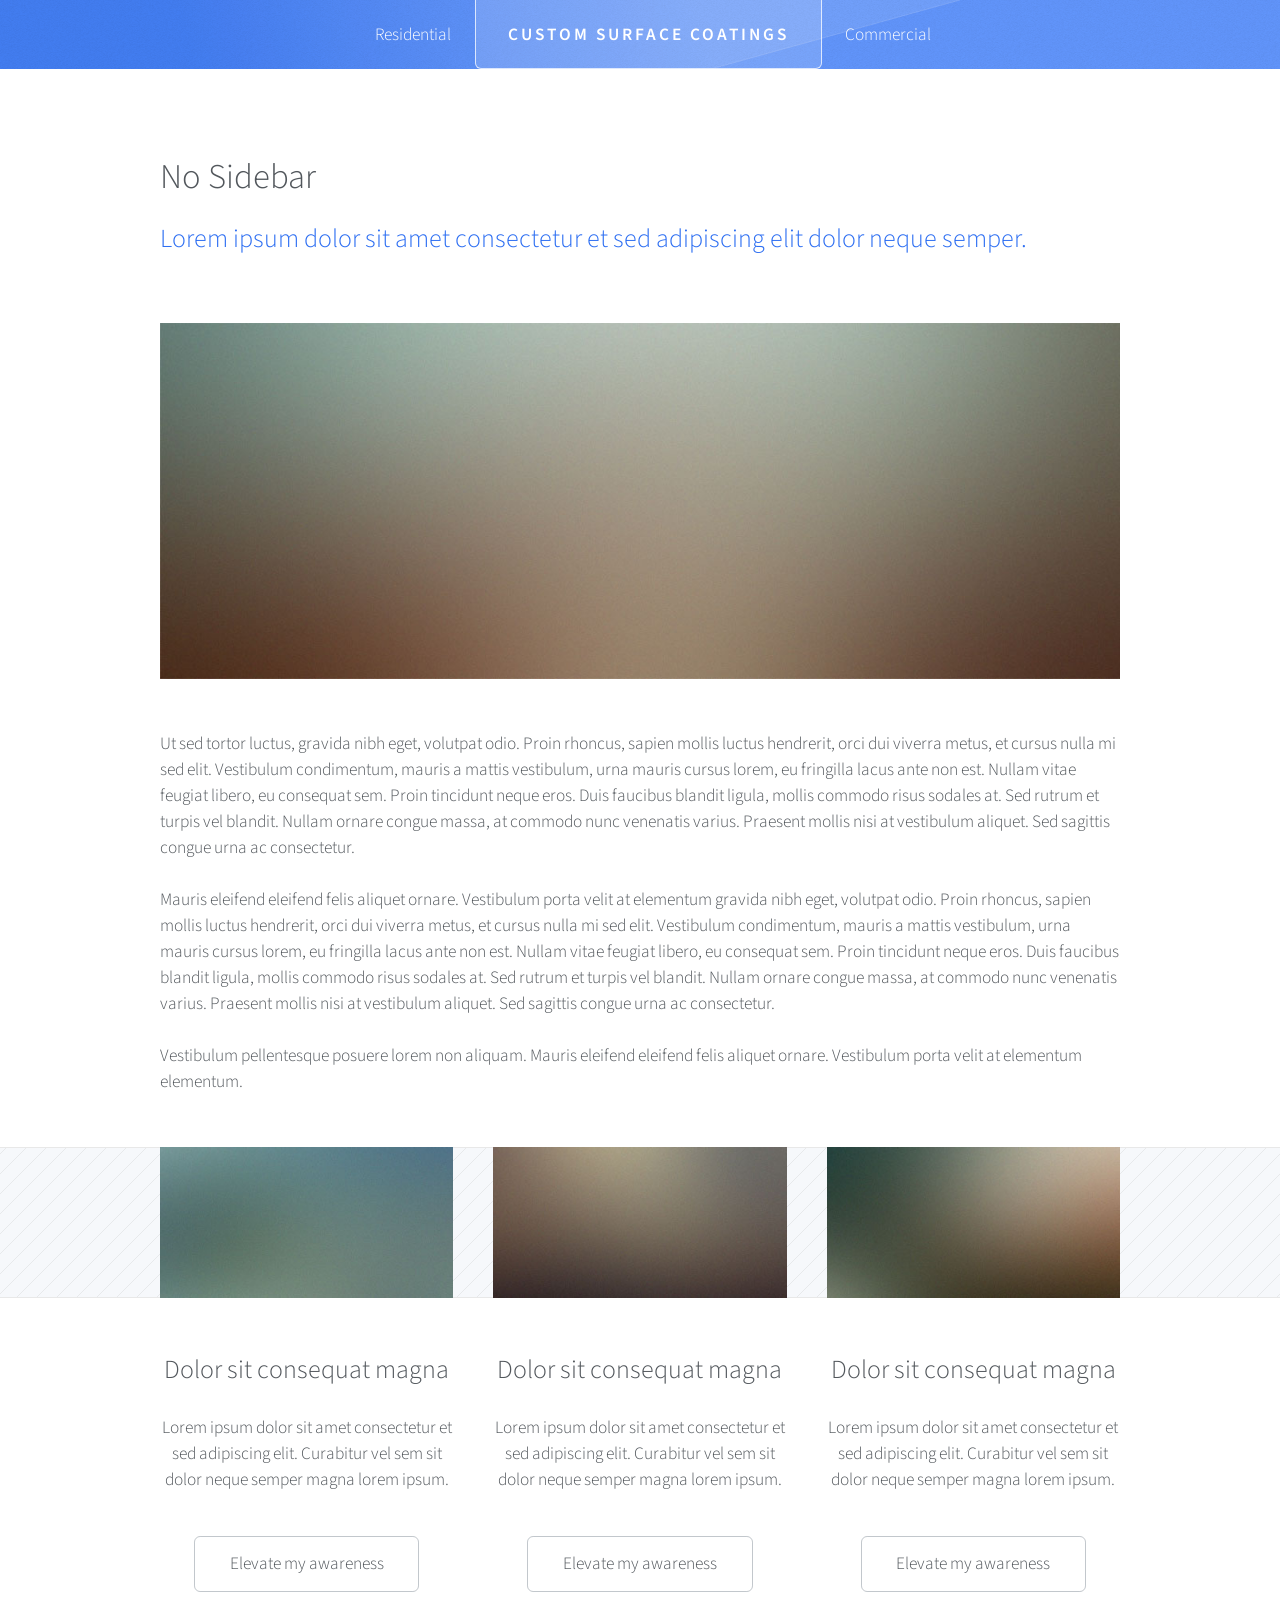
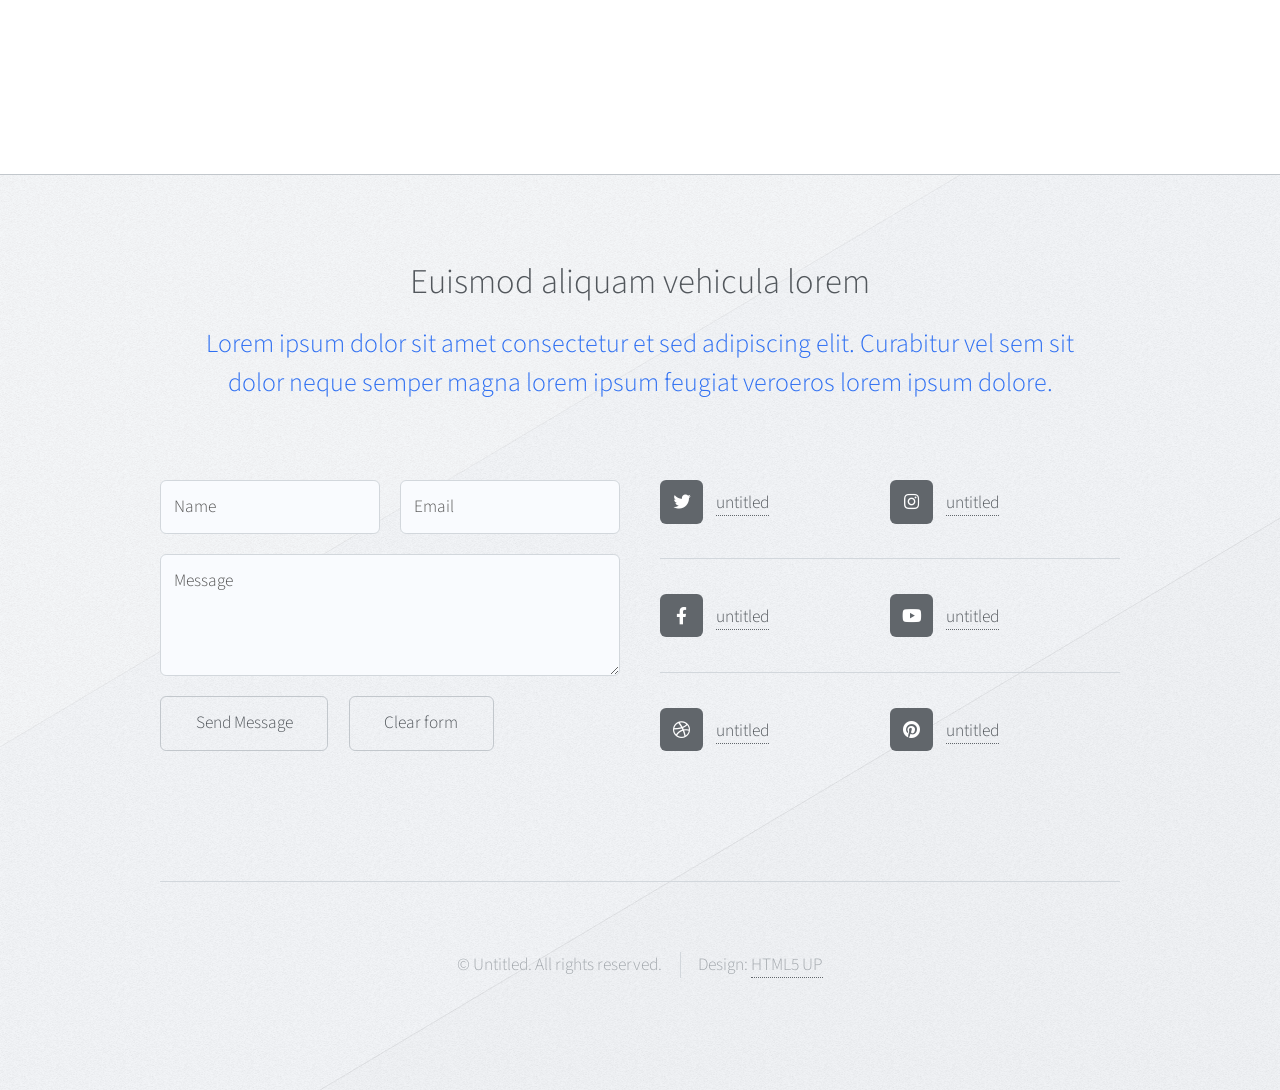
==== commercial.html @ 9effc3b0 "first commit" ====
<!DOCTYPE HTML>
<!--
	Telephasic by HTML5 UP
	html5up.net | @ajlkn
	Free for personal and commercial use under the CCA 3.0 license (html5up.net/license)
-->
<html>
	<head>
		<title>Telephasic by HTML5 UP</title>
		<meta charset="utf-8" />
		<meta name="viewport" content="width=device-width, initial-scale=1, user-scalable=no" />
		<link rel="stylesheet" href="assets/css/main.css" />
	</head>
	<body class="no-sidebar is-preload">
		<div id="page-wrapper">

			<!-- Header -->
				<div id="header-wrapper">
					<div id="header" class="container">

						<!-- Logo -->
							<h1 id="logo"><a href="index.html">Custom Surface Coatings</a></h1>

						<!-- Nav -->
							<nav id="nav">
								<ul>
									<li><a href="residential.html">Residential</a></li>
									<li class="break"><a href="commercial.html">Commercial</a></li>
								</ul>
							</nav>

					</div>
				</div>

			<!-- Main -->
				<div class="wrapper">
					<div class="container" id="main">

						<!-- Content -->
							<article id="content">
								<header>
									<h2>No Sidebar</h2>
									<p>Lorem ipsum dolor sit amet consectetur et sed adipiscing elit
									dolor neque semper.</p>
								</header>
								<a href="#" class="image featured"><img src="images/pic06.jpg" alt="" /></a>
								<p>Ut sed tortor luctus, gravida nibh eget, volutpat odio. Proin rhoncus, sapien
								mollis luctus hendrerit, orci dui viverra metus, et cursus nulla mi sed elit. Vestibulum
								condimentum, mauris a mattis vestibulum, urna mauris cursus lorem, eu fringilla lacus
								ante non est. Nullam vitae feugiat libero, eu consequat sem. Proin tincidunt neque
								eros. Duis faucibus blandit ligula, mollis commodo risus sodales at. Sed rutrum et
								turpis vel blandit. Nullam ornare congue massa, at commodo nunc venenatis varius.
								Praesent mollis nisi at vestibulum aliquet. Sed sagittis congue urna ac consectetur.</p>
								<p>Mauris eleifend eleifend felis aliquet ornare. Vestibulum porta velit at elementum
								gravida nibh eget, volutpat odio. Proin rhoncus, sapien
								mollis luctus hendrerit, orci dui viverra metus, et cursus nulla mi sed elit. Vestibulum
								condimentum, mauris a mattis vestibulum, urna mauris cursus lorem, eu fringilla lacus
								ante non est. Nullam vitae feugiat libero, eu consequat sem. Proin tincidunt neque
								eros. Duis faucibus blandit ligula, mollis commodo risus sodales at. Sed rutrum et
								turpis vel blandit. Nullam ornare congue massa, at commodo nunc venenatis varius.
								Praesent mollis nisi at vestibulum aliquet. Sed sagittis congue urna ac consectetur.</p>
								<p>Vestibulum pellentesque posuere lorem non aliquam. Mauris eleifend eleifend
								felis aliquet ornare. Vestibulum porta velit at elementum elementum.</p>
							</article>

						<div class="row features">
							<section class="col-4 col-12-narrower feature">
								<div class="image-wrapper first">
									<a href="#" class="image featured"><img src="images/pic03.jpg" alt="" /></a>
								</div>
								<header>
									<h3>Dolor sit consequat magna</h3>
								</header>
								<p>Lorem ipsum dolor sit amet consectetur et sed adipiscing elit. Curabitur
								vel sem sit dolor neque semper magna lorem ipsum.</p>
								<ul class="actions">
									<li><a href="#" class="button">Elevate my awareness</a></li>
								</ul>
							</section>
							<section class="col-4 col-12-narrower feature">
								<div class="image-wrapper">
									<a href="#" class="image featured"><img src="images/pic04.jpg" alt="" /></a>
								</div>
								<header>
									<h3>Dolor sit consequat magna</h3>
								</header>
								<p>Lorem ipsum dolor sit amet consectetur et sed adipiscing elit. Curabitur
								vel sem sit dolor neque semper magna lorem ipsum.</p>
								<ul class="actions">
									<li><a href="#" class="button">Elevate my awareness</a></li>
								</ul>
							</section>
							<section class="col-4 col-12-narrower feature">
								<div class="image-wrapper">
									<a href="#" class="image featured"><img src="images/pic05.jpg" alt="" /></a>
								</div>
								<header>
									<h3>Dolor sit consequat magna</h3>
								</header>
								<p>Lorem ipsum dolor sit amet consectetur et sed adipiscing elit. Curabitur
								vel sem sit dolor neque semper magna lorem ipsum.</p>
								<ul class="actions">
									<li><a href="#" class="button">Elevate my awareness</a></li>
								</ul>
							</section>
						</div>
					</div>
				</div>

			<!-- Footer -->
				<div id="footer-wrapper">
					<div id="footer" class="container">
						<header class="major">
							<h2>Euismod aliquam vehicula lorem</h2>
							<p>Lorem ipsum dolor sit amet consectetur et sed adipiscing elit. Curabitur vel sem sit<br />
							dolor neque semper magna lorem ipsum feugiat veroeros lorem ipsum dolore.</p>
						</header>
						<div class="row">
							<section class="col-6 col-12-narrower">
								<form method="post" action="#">
									<div class="row gtr-50">
										<div class="col-6 col-12-mobile">
											<input name="name" placeholder="Name" type="text" />
										</div>
										<div class="col-6 col-12-mobile">
											<input name="email" placeholder="Email" type="text" />
										</div>
										<div class="col-12">
											<textarea name="message" placeholder="Message"></textarea>
										</div>
										<div class="col-12">
											<ul class="actions">
												<li><input type="submit" value="Send Message" /></li>
												<li><input type="reset" value="Clear form" /></li>
											</ul>
										</div>
									</div>
								</form>
							</section>
							<section class="col-6 col-12-narrower">
								<div class="row gtr-0">
									<ul class="divided icons col-6 col-12-mobile">
										<li class="icon brands fa-twitter"><a href="#"><span class="extra">twitter.com/</span>untitled</a></li>
										<li class="icon brands fa-facebook-f"><a href="#"><span class="extra">facebook.com/</span>untitled</a></li>
										<li class="icon brands fa-dribbble"><a href="#"><span class="extra">dribbble.com/</span>untitled</a></li>
									</ul>
									<ul class="divided icons col-6 col-12-mobile">
										<li class="icon brands fa-instagram"><a href="#"><span class="extra">instagram.com/</span>untitled</a></li>
										<li class="icon brands fa-youtube"><a href="#"><span class="extra">youtube.com/</span>untitled</a></li>
										<li class="icon brands fa-pinterest"><a href="#"><span class="extra">pinterest.com/</span>untitled</a></li>
									</ul>
								</div>
							</section>
						</div>
					</div>
					<div id="copyright" class="container">
						<ul class="menu">
							<li>&copy; Untitled. All rights reserved.</li><li>Design: <a href="http://html5up.net">HTML5 UP</a></li>
						</ul>
					</div>
				</div>

		</div>

		<!-- Scripts -->
			<script src="assets/js/jquery.min.js"></script>
			<script src="assets/js/jquery.dropotron.min.js"></script>
			<script src="assets/js/browser.min.js"></script>
			<script src="assets/js/breakpoints.min.js"></script>
			<script src="assets/js/util.js"></script>
			<script src="assets/js/main.js"></script>

	</body>
</html>
---- assets/css/main.css ----
@import url("fontawesome-all.min.css");
@import url("https://fonts.googleapis.com/css?family=Source+Sans+Pro:300,300italic,400,400italic,600");

/*
	Telephasic by HTML5 UP
	html5up.net | @ajlkn
	Free for personal and commercial use under the CCA 3.0 license (html5up.net/license)
*/

html, body, div, span, applet, object,
iframe, h1, h2, h3, h4, h5, h6, p, blockquote,
pre, a, abbr, acronym, address, big, cite,
code, del, dfn, em, img, ins, kbd, q, s, samp,
small, strike, strong, sub, sup, tt, var, b,
u, i, center, dl, dt, dd, ol, ul, li, fieldset,
form, label, legend, table, caption, tbody,
tfoot, thead, tr, th, td, article, aside,
canvas, details, embed, figure, figcaption,
footer, header, hgroup, menu, nav, output, ruby,
section, summary, time, mark, audio, video {
	margin: 0;
	padding: 0;
	border: 0;
	font-size: 100%;
	font: inherit;
	vertical-align: baseline;}

article, aside, details, figcaption, figure,
footer, header, hgroup, menu, nav, section {
	display: block;}

body {
	line-height: 1;
}

ol, ul {
	list-style: none;
}

blockquote, q {
	quotes: none;
}

	blockquote:before, blockquote:after, q:before, q:after {
		content: '';
		content: none;
	}

table {
	border-collapse: collapse;
	border-spacing: 0;
}

body {
	-webkit-text-size-adjust: none;
}

mark {
	background-color: transparent;
	color: inherit;
}

input::-moz-focus-inner {
	border: 0;
	padding: 0;
}

input, select, textarea {
	-moz-appearance: none;
	-webkit-appearance: none;
	-ms-appearance: none;
	appearance: none;
}

/* Basic */

	@-ms-viewport {
		width: device-width;
	}

	html {
		box-sizing: border-box;
	}

	*, *:before, *:after {
		box-sizing: inherit;
	}

	body {
		background: #f5f7fa;
		font-family: 'Source Sans Pro', sans-serif;
		font-weight: 300;
		color: #52575c;
		line-height: 1.75em;
		font-size: 14pt;
	}

		body.is-preload *, body.is-preload *:before, body.is-preload *:after {
			-moz-animation: none !important;
			-webkit-animation: none !important;
			-ms-animation: none !important;
			animation: none !important;
			-moz-transition: none !important;
			-webkit-transition: none !important;
			-ms-transition: none !important;
			transition: none !important;
		}

	input, textarea, select {
		font-family: 'Source Sans Pro', sans-serif;
		font-weight: 300;
		color: #52575c;
		line-height: 1.75em;
		font-size: 15pt;
	}

	h1, h2, h3, h4, h5, h6 {
		font-weight: 300;
		color: #52575c;
	}

	h1 a, h2 a, h3 a, h4 a, h5 a, h6 a {
		color: inherit;
		text-decoration: none;
	}

	h2 {
		font-size: 2em;
		line-height: 1.25em;
	}

	h3 {
		font-size: 1.5em;
		line-height: 1.5em;
	}

	a {
		-moz-transition: color 0.25s ease-in-out, border-color 0.25s ease-in-out, background-color 0.25s ease-in-out;
		-webkit-transition: color 0.25s ease-in-out, border-color 0.25s ease-in-out, background-color 0.25s ease-in-out;
		-ms-transition: color 0.25s ease-in-out, border-color 0.25s ease-in-out, background-color 0.25s ease-in-out;
		transition: color 0.25s ease-in-out, border-color 0.25s ease-in-out, background-color 0.25s ease-in-out;
		color: inherit;
		text-decoration: none;
		border-bottom: dotted 1px #62676c;
	}

		a:hover {
			color: #2e6ff2;
			border-bottom-color: rgba(255, 255, 255, 0);
		}

	strong, b {
		font-weight: 400;
		color: #42474c;
	}

	em, i {
		font-style: italic;
	}

	sub {
		position: relative;
		top: 0.5em;
		font-size: 0.8em;
	}

	sup {
		position: relative;
		top: -0.5em;
		font-size: 0.8em;
	}

	hr {
		border: 0;
		border-top: solid 1px #c2c7cc;
	}

	blockquote {
		border-left: solid 0.5em #c2c7cc;
		padding: 1em 0 1em 2em;
		font-style: italic;
	}

	p, ul, ol, dl, table {
		margin-bottom: 1.5em;
	}

	br.clear {
		clear: both;
	}

	.features {
		margin-bottom: 1.5em;
	}

	.feature {
		text-align: center;
	}

/* Sections/Article */

	section, article {
		margin-bottom: 3em;
	}

	section > :last-child,
	article > :last-child,
	section:last-child,
	article:last-child {
		margin-bottom: 0;
	}

	.row > section, .row > article {
		margin-bottom: 0;
	}

	header {
		margin-bottom: 1.5em;
	}

		header > p {
			display: block;
			color: #2e6ff2;
			padding: 0.75em 0 1em 0;
			font-size: 1.5em;
			line-height: 1.5em;
		}

		header.major {
			text-align: center;
		}

/* Container */

	.container {
		margin: 0 auto;
		max-width: 100%;
		width: 1200px;
	}

		@media screen and (max-width: 1280px) {

			.container {
				width: 960px;
			}

		}

		@media screen and (max-width: 1080px) {

			.container {
				width: 100%;
			}

		}

		@media screen and (max-width: 820px) {

			.container {
				width: 100%;
			}

		}

		@media screen and (max-width: 736px) {

			.container {
				width: 100%;
			}

		}

		@media screen and (max-width: 480px) {

			.container {
				width: 100%;
			}

		}

/* Row */

	.row {
		display: flex;
		flex-wrap: wrap;
		box-sizing: border-box;
		align-items: stretch;
	}

		.row > * {
			box-sizing: border-box;
		}

		.row.gtr-uniform > * > :last-child {
			margin-bottom: 0;
		}

		.row.aln-left {
			justify-content: flex-start;
		}

		.row.aln-center {
			justify-content: center;
		}

		.row.aln-right {
			justify-content: flex-end;
		}

		.row.aln-top {
			align-items: flex-start;
		}

		.row.aln-middle {
			align-items: center;
		}

		.row.aln-bottom {
			align-items: flex-end;
		}

		.row > .imp {
			order: -1;
		}

		.row > .col-1 {
			width: 8.33333%;
		}

		.row > .off-1 {
			margin-left: 8.33333%;
		}

		.row > .col-2 {
			width: 16.66667%;
		}

		.row > .off-2 {
			margin-left: 16.66667%;
		}

		.row > .col-3 {
			width: 25%;
		}

		.row > .off-3 {
			margin-left: 25%;
		}

		.row > .col-4 {
			width: 33.33333%;
		}

		.row > .off-4 {
			margin-left: 33.33333%;
		}

		.row > .col-5 {
			width: 41.66667%;
		}

		.row > .off-5 {
			margin-left: 41.66667%;
		}

		.row > .col-6 {
			width: 50%;
		}

		.row > .off-6 {
			margin-left: 50%;
		}

		.row > .col-7 {
			width: 58.33333%;
		}

		.row > .off-7 {
			margin-left: 58.33333%;
		}

		.row > .col-8 {
			width: 66.66667%;
		}

		.row > .off-8 {
			margin-left: 66.66667%;
		}

		.row > .col-9 {
			width: 75%;
		}

		.row > .off-9 {
			margin-left: 75%;
		}

		.row > .col-10 {
			width: 83.33333%;
		}

		.row > .off-10 {
			margin-left: 83.33333%;
		}

		.row > .col-11 {
			width: 91.66667%;
		}

		.row > .off-11 {
			margin-left: 91.66667%;
		}

		.row > .col-12 {
			width: 100%;
		}

		.row > .off-12 {
			margin-left: 100%;
		}

		.row.gtr-0 {
			margin-top: 0px;
			margin-left: 0px;
		}

			.row.gtr-0 > * {
				padding: 0px 0 0 0px;
			}

			.row.gtr-0.gtr-uniform {
				margin-top: 0px;
			}

				.row.gtr-0.gtr-uniform > * {
					padding-top: 0px;
				}

		.row.gtr-25 {
			margin-top: -12.5px;
			margin-left: -12.5px;
		}

			.row.gtr-25 > * {
				padding: 12.5px 0 0 12.5px;
			}

			.row.gtr-25.gtr-uniform {
				margin-top: -12.5px;
			}

				.row.gtr-25.gtr-uniform > * {
					padding-top: 12.5px;
				}

		.row.gtr-50 {
			margin-top: -25px;
			margin-left: -25px;
		}

			.row.gtr-50 > * {
				padding: 25px 0 0 25px;
			}

			.row.gtr-50.gtr-uniform {
				margin-top: -25px;
			}

				.row.gtr-50.gtr-uniform > * {
					padding-top: 25px;
				}

		.row {
			margin-top: -50px;
			margin-left: -50px;
		}

			.row > * {
				padding: 50px 0 0 50px;
			}

			.row.gtr-uniform {
				margin-top: -50px;
			}

				.row.gtr-uniform > * {
					padding-top: 50px;
				}

		.row.gtr-150 {
			margin-top: -75px;
			margin-left: -75px;
		}

			.row.gtr-150 > * {
				padding: 75px 0 0 75px;
			}

			.row.gtr-150.gtr-uniform {
				margin-top: -75px;
			}

				.row.gtr-150.gtr-uniform > * {
					padding-top: 75px;
				}

		.row.gtr-200 {
			margin-top: -100px;
			margin-left: -100px;
		}

			.row.gtr-200 > * {
				padding: 100px 0 0 100px;
			}

			.row.gtr-200.gtr-uniform {
				margin-top: -100px;
			}

				.row.gtr-200.gtr-uniform > * {
					padding-top: 100px;
				}

		@media screen and (max-width: 1280px) {

			.row {
				display: flex;
				flex-wrap: wrap;
				box-sizing: border-box;
				align-items: stretch;
			}

				.row > * {
					box-sizing: border-box;
				}

				.row.gtr-uniform > * > :last-child {
					margin-bottom: 0;
				}

				.row.aln-left {
					justify-content: flex-start;
				}

				.row.aln-center {
					justify-content: center;
				}

				.row.aln-right {
					justify-content: flex-end;
				}

				.row.aln-top {
					align-items: flex-start;
				}

				.row.aln-middle {
					align-items: center;
				}

				.row.aln-bottom {
					align-items: flex-end;
				}

				.row > .imp-normal {
					order: -1;
				}

				.row > .col-1-normal {
					width: 8.33333%;
				}

				.row > .off-1-normal {
					margin-left: 8.33333%;
				}

				.row > .col-2-normal {
					width: 16.66667%;
				}

				.row > .off-2-normal {
					margin-left: 16.66667%;
				}

				.row > .col-3-normal {
					width: 25%;
				}

				.row > .off-3-normal {
					margin-left: 25%;
				}

				.row > .col-4-normal {
					width: 33.33333%;
				}

				.row > .off-4-normal {
					margin-left: 33.33333%;
				}

				.row > .col-5-normal {
					width: 41.66667%;
				}

				.row > .off-5-normal {
					margin-left: 41.66667%;
				}

				.row > .col-6-normal {
					width: 50%;
				}

				.row > .off-6-normal {
					margin-left: 50%;
				}

				.row > .col-7-normal {
					width: 58.33333%;
				}

				.row > .off-7-normal {
					margin-left: 58.33333%;
				}

				.row > .col-8-normal {
					width: 66.66667%;
				}

				.row > .off-8-normal {
					margin-left: 66.66667%;
				}

				.row > .col-9-normal {
					width: 75%;
				}

				.row > .off-9-normal {
					margin-left: 75%;
				}

				.row > .col-10-normal {
					width: 83.33333%;
				}

				.row > .off-10-normal {
					margin-left: 83.33333%;
				}

				.row > .col-11-normal {
					width: 91.66667%;
				}

				.row > .off-11-normal {
					margin-left: 91.66667%;
				}

				.row > .col-12-normal {
					width: 100%;
				}

				.row > .off-12-normal {
					margin-left: 100%;
				}

				.row.gtr-0 {
					margin-top: 0px;
					margin-left: 0px;
				}

					.row.gtr-0 > * {
						padding: 0px 0 0 0px;
					}

					.row.gtr-0.gtr-uniform {
						margin-top: 0px;
					}

						.row.gtr-0.gtr-uniform > * {
							padding-top: 0px;
						}

				.row.gtr-25 {
					margin-top: -10px;
					margin-left: -10px;
				}

					.row.gtr-25 > * {
						padding: 10px 0 0 10px;
					}

					.row.gtr-25.gtr-uniform {
						margin-top: -10px;
					}

						.row.gtr-25.gtr-uniform > * {
							padding-top: 10px;
						}

				.row.gtr-50 {
					margin-top: -20px;
					margin-left: -20px;
				}

					.row.gtr-50 > * {
						padding: 20px 0 0 20px;
					}

					.row.gtr-50.gtr-uniform {
						margin-top: -20px;
					}

						.row.gtr-50.gtr-uniform > * {
							padding-top: 20px;
						}

				.row {
					margin-top: -40px;
					margin-left: -40px;
				}

					.row > * {
						padding: 40px 0 0 40px;
					}

					.row.gtr-uniform {
						margin-top: -40px;
					}

						.row.gtr-uniform > * {
							padding-top: 40px;
						}

				.row.gtr-150 {
					margin-top: -60px;
					margin-left: -60px;
				}

					.row.gtr-150 > * {
						padding: 60px 0 0 60px;
					}

					.row.gtr-150.gtr-uniform {
						margin-top: -60px;
					}

						.row.gtr-150.gtr-uniform > * {
							padding-top: 60px;
						}

				.row.gtr-200 {
					margin-top: -80px;
					margin-left: -80px;
				}

					.row.gtr-200 > * {
						padding: 80px 0 0 80px;
					}

					.row.gtr-200.gtr-uniform {
						margin-top: -80px;
					}

						.row.gtr-200.gtr-uniform > * {
							padding-top: 80px;
						}

		}

		@media screen and (max-width: 1080px) {

			.row {
				display: flex;
				flex-wrap: wrap;
				box-sizing: border-box;
				align-items: stretch;
			}

				.row > * {
					box-sizing: border-box;
				}

				.row.gtr-uniform > * > :last-child {
					margin-bottom: 0;
				}

				.row.aln-left {
					justify-content: flex-start;
				}

				.row.aln-center {
					justify-content: center;
				}

				.row.aln-right {
					justify-content: flex-end;
				}

				.row.aln-top {
					align-items: flex-start;
				}

				.row.aln-middle {
					align-items: center;
				}

				.row.aln-bottom {
					align-items: flex-end;
				}

				.row > .imp-narrow {
					order: -1;
				}

				.row > .col-1-narrow {
					width: 8.33333%;
				}

				.row > .off-1-narrow {
					margin-left: 8.33333%;
				}

				.row > .col-2-narrow {
					width: 16.66667%;
				}

				.row > .off-2-narrow {
					margin-left: 16.66667%;
				}

				.row > .col-3-narrow {
					width: 25%;
				}

				.row > .off-3-narrow {
					margin-left: 25%;
				}

				.row > .col-4-narrow {
					width: 33.33333%;
				}

				.row > .off-4-narrow {
					margin-left: 33.33333%;
				}

				.row > .col-5-narrow {
					width: 41.66667%;
				}

				.row > .off-5-narrow {
					margin-left: 41.66667%;
				}

				.row > .col-6-narrow {
					width: 50%;
				}

				.row > .off-6-narrow {
					margin-left: 50%;
				}

				.row > .col-7-narrow {
					width: 58.33333%;
				}

				.row > .off-7-narrow {
					margin-left: 58.33333%;
				}

				.row > .col-8-narrow {
					width: 66.66667%;
				}

				.row > .off-8-narrow {
					margin-left: 66.66667%;
				}

				.row > .col-9-narrow {
					width: 75%;
				}

				.row > .off-9-narrow {
					margin-left: 75%;
				}

				.row > .col-10-narrow {
					width: 83.33333%;
				}

				.row > .off-10-narrow {
					margin-left: 83.33333%;
				}

				.row > .col-11-narrow {
					width: 91.66667%;
				}

				.row > .off-11-narrow {
					margin-left: 91.66667%;
				}

				.row > .col-12-narrow {
					width: 100%;
				}

				.row > .off-12-narrow {
					margin-left: 100%;
				}

				.row.gtr-0 {
					margin-top: 0px;
					margin-left: 0px;
				}

					.row.gtr-0 > * {
						padding: 0px 0 0 0px;
					}

					.row.gtr-0.gtr-uniform {
						margin-top: 0px;
					}

						.row.gtr-0.gtr-uniform > * {
							padding-top: 0px;
						}

				.row.gtr-25 {
					margin-top: -10px;
					margin-left: -10px;
				}

					.row.gtr-25 > * {
						padding: 10px 0 0 10px;
					}

					.row.gtr-25.gtr-uniform {
						margin-top: -10px;
					}

						.row.gtr-25.gtr-uniform > * {
							padding-top: 10px;
						}

				.row.gtr-50 {
					margin-top: -20px;
					margin-left: -20px;
				}

					.row.gtr-50 > * {
						padding: 20px 0 0 20px;
					}

					.row.gtr-50.gtr-uniform {
						margin-top: -20px;
					}

						.row.gtr-50.gtr-uniform > * {
							padding-top: 20px;
						}

				.row {
					margin-top: -40px;
					margin-left: -40px;
				}

					.row > * {
						padding: 40px 0 0 40px;
					}

					.row.gtr-uniform {
						margin-top: -40px;
					}

						.row.gtr-uniform > * {
							padding-top: 40px;
						}

				.row.gtr-150 {
					margin-top: -60px;
					margin-left: -60px;
				}

					.row.gtr-150 > * {
						padding: 60px 0 0 60px;
					}

					.row.gtr-150.gtr-uniform {
						margin-top: -60px;
					}

						.row.gtr-150.gtr-uniform > * {
							padding-top: 60px;
						}

				.row.gtr-200 {
					margin-top: -80px;
					margin-left: -80px;
				}

					.row.gtr-200 > * {
						padding: 80px 0 0 80px;
					}

					.row.gtr-200.gtr-uniform {
						margin-top: -80px;
					}

						.row.gtr-200.gtr-uniform > * {
							padding-top: 80px;
						}

		}

		@media screen and (max-width: 820px) {

			.row {
				display: flex;
				flex-wrap: wrap;
				box-sizing: border-box;
				align-items: stretch;
			}

				.row > * {
					box-sizing: border-box;
				}

				.row.gtr-uniform > * > :last-child {
					margin-bottom: 0;
				}

				.row.aln-left {
					justify-content: flex-start;
				}

				.row.aln-center {
					justify-content: center;
				}

				.row.aln-right {
					justify-content: flex-end;
				}

				.row.aln-top {
					align-items: flex-start;
				}

				.row.aln-middle {
					align-items: center;
				}

				.row.aln-bottom {
					align-items: flex-end;
				}

				.row > .imp-narrower {
					order: -1;
				}

				.row > .col-1-narrower {
					width: 8.33333%;
				}

				.row > .off-1-narrower {
					margin-left: 8.33333%;
				}

				.row > .col-2-narrower {
					width: 16.66667%;
				}

				.row > .off-2-narrower {
					margin-left: 16.66667%;
				}

				.row > .col-3-narrower {
					width: 25%;
				}

				.row > .off-3-narrower {
					margin-left: 25%;
				}

				.row > .col-4-narrower {
					width: 33.33333%;
				}

				.row > .off-4-narrower {
					margin-left: 33.33333%;
				}

				.row > .col-5-narrower {
					width: 41.66667%;
				}

				.row > .off-5-narrower {
					margin-left: 41.66667%;
				}

				.row > .col-6-narrower {
					width: 50%;
				}

				.row > .off-6-narrower {
					margin-left: 50%;
				}

				.row > .col-7-narrower {
					width: 58.33333%;
				}

				.row > .off-7-narrower {
					margin-left: 58.33333%;
				}

				.row > .col-8-narrower {
					width: 66.66667%;
				}

				.row > .off-8-narrower {
					margin-left: 66.66667%;
				}

				.row > .col-9-narrower {
					width: 75%;
				}

				.row > .off-9-narrower {
					margin-left: 75%;
				}

				.row > .col-10-narrower {
					width: 83.33333%;
				}

				.row > .off-10-narrower {
					margin-left: 83.33333%;
				}

				.row > .col-11-narrower {
					width: 91.66667%;
				}

				.row > .off-11-narrower {
					margin-left: 91.66667%;
				}

				.row > .col-12-narrower {
					width: 100%;
				}

				.row > .off-12-narrower {
					margin-left: 100%;
				}

				.row.gtr-0 {
					margin-top: 0px;
					margin-left: 0px;
				}

					.row.gtr-0 > * {
						padding: 0px 0 0 0px;
					}

					.row.gtr-0.gtr-uniform {
						margin-top: 0px;
					}

						.row.gtr-0.gtr-uniform > * {
							padding-top: 0px;
						}

				.row.gtr-25 {
					margin-top: -7.5px;
					margin-left: -7.5px;
				}

					.row.gtr-25 > * {
						padding: 7.5px 0 0 7.5px;
					}

					.row.gtr-25.gtr-uniform {
						margin-top: -7.5px;
					}

						.row.gtr-25.gtr-uniform > * {
							padding-top: 7.5px;
						}

				.row.gtr-50 {
					margin-top: -15px;
					margin-left: -15px;
				}

					.row.gtr-50 > * {
						padding: 15px 0 0 15px;
					}

					.row.gtr-50.gtr-uniform {
						margin-top: -15px;
					}

						.row.gtr-50.gtr-uniform > * {
							padding-top: 15px;
						}

				.row {
					margin-top: -30px;
					margin-left: -30px;
				}

					.row > * {
						padding: 30px 0 0 30px;
					}

					.row.gtr-uniform {
						margin-top: -30px;
					}

						.row.gtr-uniform > * {
							padding-top: 30px;
						}

				.row.gtr-150 {
					margin-top: -45px;
					margin-left: -45px;
				}

					.row.gtr-150 > * {
						padding: 45px 0 0 45px;
					}

					.row.gtr-150.gtr-uniform {
						margin-top: -45px;
					}

						.row.gtr-150.gtr-uniform > * {
							padding-top: 45px;
						}

				.row.gtr-200 {
					margin-top: -60px;
					margin-left: -60px;
				}

					.row.gtr-200 > * {
						padding: 60px 0 0 60px;
					}

					.row.gtr-200.gtr-uniform {
						margin-top: -60px;
					}

						.row.gtr-200.gtr-uniform > * {
							padding-top: 60px;
						}

		}

		@media screen and (max-width: 736px) {

			.row {
				display: flex;
				flex-wrap: wrap;
				box-sizing: border-box;
				align-items: stretch;
			}

				.row > * {
					box-sizing: border-box;
				}

				.row.gtr-uniform > * > :last-child {
					margin-bottom: 0;
				}

				.row.aln-left {
					justify-content: flex-start;
				}

				.row.aln-center {
					justify-content: center;
				}

				.row.aln-right {
					justify-content: flex-end;
				}

				.row.aln-top {
					align-items: flex-start;
				}

				.row.aln-middle {
					align-items: center;
				}

				.row.aln-bottom {
					align-items: flex-end;
				}

				.row > .imp-mobile {
					order: -1;
				}

				.row > .col-1-mobile {
					width: 8.33333%;
				}

				.row > .off-1-mobile {
					margin-left: 8.33333%;
				}

				.row > .col-2-mobile {
					width: 16.66667%;
				}

				.row > .off-2-mobile {
					margin-left: 16.66667%;
				}

				.row > .col-3-mobile {
					width: 25%;
				}

				.row > .off-3-mobile {
					margin-left: 25%;
				}

				.row > .col-4-mobile {
					width: 33.33333%;
				}

				.row > .off-4-mobile {
					margin-left: 33.33333%;
				}

				.row > .col-5-mobile {
					width: 41.66667%;
				}

				.row > .off-5-mobile {
					margin-left: 41.66667%;
				}

				.row > .col-6-mobile {
					width: 50%;
				}

				.row > .off-6-mobile {
					margin-left: 50%;
				}

				.row > .col-7-mobile {
					width: 58.33333%;
				}

				.row > .off-7-mobile {
					margin-left: 58.33333%;
				}

				.row > .col-8-mobile {
					width: 66.66667%;
				}

				.row > .off-8-mobile {
					margin-left: 66.66667%;
				}

				.row > .col-9-mobile {
					width: 75%;
				}

				.row > .off-9-mobile {
					margin-left: 75%;
				}

				.row > .col-10-mobile {
					width: 83.33333%;
				}

				.row > .off-10-mobile {
					margin-left: 83.33333%;
				}

				.row > .col-11-mobile {
					width: 91.66667%;
				}

				.row > .off-11-mobile {
					margin-left: 91.66667%;
				}

				.row > .col-12-mobile {
					width: 100%;
				}

				.row > .off-12-mobile {
					margin-left: 100%;
				}

				.row.gtr-0 {
					margin-top: 0px;
					margin-left: 0px;
				}

					.row.gtr-0 > * {
						padding: 0px 0 0 0px;
					}

					.row.gtr-0.gtr-uniform {
						margin-top: 0px;
					}

						.row.gtr-0.gtr-uniform > * {
							padding-top: 0px;
						}

				.row.gtr-25 {
					margin-top: -5px;
					margin-left: -5px;
				}

					.row.gtr-25 > * {
						padding: 5px 0 0 5px;
					}

					.row.gtr-25.gtr-uniform {
						margin-top: -5px;
					}

						.row.gtr-25.gtr-uniform > * {
							padding-top: 5px;
						}

				.row.gtr-50 {
					margin-top: -10px;
					margin-left: -10px;
				}

					.row.gtr-50 > * {
						padding: 10px 0 0 10px;
					}

					.row.gtr-50.gtr-uniform {
						margin-top: -10px;
					}

						.row.gtr-50.gtr-uniform > * {
							padding-top: 10px;
						}

				.row {
					margin-top: -20px;
					margin-left: -20px;
				}

					.row > * {
						padding: 20px 0 0 20px;
					}

					.row.gtr-uniform {
						margin-top: -20px;
					}

						.row.gtr-uniform > * {
							padding-top: 20px;
						}

				.row.gtr-150 {
					margin-top: -30px;
					margin-left: -30px;
				}

					.row.gtr-150 > * {
						padding: 30px 0 0 30px;
					}

					.row.gtr-150.gtr-uniform {
						margin-top: -30px;
					}

						.row.gtr-150.gtr-uniform > * {
							padding-top: 30px;
						}

				.row.gtr-200 {
					margin-top: -40px;
					margin-left: -40px;
				}

					.row.gtr-200 > * {
						padding: 40px 0 0 40px;
					}

					.row.gtr-200.gtr-uniform {
						margin-top: -40px;
					}

						.row.gtr-200.gtr-uniform > * {
							padding-top: 40px;
						}

		}

		@media screen and (max-width: 480px) {

			.row {
				display: flex;
				flex-wrap: wrap;
				box-sizing: border-box;
				align-items: stretch;
			}

				.row > * {
					box-sizing: border-box;
				}

				.row.gtr-uniform > * > :last-child {
					margin-bottom: 0;
				}

				.row.aln-left {
					justify-content: flex-start;
				}

				.row.aln-center {
					justify-content: center;
				}

				.row.aln-right {
					justify-content: flex-end;
				}

				.row.aln-top {
					align-items: flex-start;
				}

				.row.aln-middle {
					align-items: center;
				}

				.row.aln-bottom {
					align-items: flex-end;
				}

				.row > .imp-mobilep {
					order: -1;
				}

				.row > .col-1-mobilep {
					width: 8.33333%;
				}

				.row > .off-1-mobilep {
					margin-left: 8.33333%;
				}

				.row > .col-2-mobilep {
					width: 16.66667%;
				}

				.row > .off-2-mobilep {
					margin-left: 16.66667%;
				}

				.row > .col-3-mobilep {
					width: 25%;
				}

				.row > .off-3-mobilep {
					margin-left: 25%;
				}

				.row > .col-4-mobilep {
					width: 33.33333%;
				}

				.row > .off-4-mobilep {
					margin-left: 33.33333%;
				}

				.row > .col-5-mobilep {
					width: 41.66667%;
				}

				.row > .off-5-mobilep {
					margin-left: 41.66667%;
				}

				.row > .col-6-mobilep {
					width: 50%;
				}

				.row > .off-6-mobilep {
					margin-left: 50%;
				}

				.row > .col-7-mobilep {
					width: 58.33333%;
				}

				.row > .off-7-mobilep {
					margin-left: 58.33333%;
				}

				.row > .col-8-mobilep {
					width: 66.66667%;
				}

				.row > .off-8-mobilep {
					margin-left: 66.66667%;
				}

				.row > .col-9-mobilep {
					width: 75%;
				}

				.row > .off-9-mobilep {
					margin-left: 75%;
				}

				.row > .col-10-mobilep {
					width: 83.33333%;
				}

				.row > .off-10-mobilep {
					margin-left: 83.33333%;
				}

				.row > .col-11-mobilep {
					width: 91.66667%;
				}

				.row > .off-11-mobilep {
					margin-left: 91.66667%;
				}

				.row > .col-12-mobilep {
					width: 100%;
				}

				.row > .off-12-mobilep {
					margin-left: 100%;
				}

				.row.gtr-0 {
					margin-top: 0px;
					margin-left: 0px;
				}

					.row.gtr-0 > * {
						padding: 0px 0 0 0px;
					}

					.row.gtr-0.gtr-uniform {
						margin-top: 0px;
					}

						.row.gtr-0.gtr-uniform > * {
							padding-top: 0px;
						}

				.row.gtr-25 {
					margin-top: -5px;
					margin-left: -5px;
				}

					.row.gtr-25 > * {
						padding: 5px 0 0 5px;
					}

					.row.gtr-25.gtr-uniform {
						margin-top: -5px;
					}

						.row.gtr-25.gtr-uniform > * {
							padding-top: 5px;
						}

				.row.gtr-50 {
					margin-top: -10px;
					margin-left: -10px;
				}

					.row.gtr-50 > * {
						padding: 10px 0 0 10px;
					}

					.row.gtr-50.gtr-uniform {
						margin-top: -10px;
					}

						.row.gtr-50.gtr-uniform > * {
							padding-top: 10px;
						}

				.row {
					margin-top: -20px;
					margin-left: -20px;
				}

					.row > * {
						padding: 20px 0 0 20px;
					}

					.row.gtr-uniform {
						margin-top: -20px;
					}

						.row.gtr-uniform > * {
							padding-top: 20px;
						}

				.row.gtr-150 {
					margin-top: -30px;
					margin-left: -30px;
				}

					.row.gtr-150 > * {
						padding: 30px 0 0 30px;
					}

					.row.gtr-150.gtr-uniform {
						margin-top: -30px;
					}

						.row.gtr-150.gtr-uniform > * {
							padding-top: 30px;
						}

				.row.gtr-200 {
					margin-top: -40px;
					margin-left: -40px;
				}

					.row.gtr-200 > * {
						padding: 40px 0 0 40px;
					}

					.row.gtr-200.gtr-uniform {
						margin-top: -40px;
					}

						.row.gtr-200.gtr-uniform > * {
							padding-top: 40px;
						}

		}

/* Image */

	.image {
		-moz-transition: opacity 0.25s ease-in-out;
		-webkit-transition: opacity 0.25s ease-in-out;
		-ms-transition: opacity 0.25s ease-in-out;
		transition: opacity 0.25s ease-in-out;
		display: inline-block;
		outline: 0;
		border: 0;
	}

		.image img {
			display: block;
			width: 100%;
		}

		.image.fit {
			display: block;
			width: 100%;
		}

		.image.featured {
			display: block;
			width: 100%;
			margin: 0 0 3em 0;
		}

		.image.left {
			float: left;
			margin: 0 2em 2em 0;
		}

		.image.centered {
			display: block;
			margin: 0 0 3em 0;
		}

			.image.centered img {
				margin: 0 auto;
				width: auto;
			}

	a.image:hover {
		opacity: 0.85;
	}

/* List */

	ul {
		list-style: disc;
		padding-left: 1em;
	}

		ul li {
			padding-left: 0.5em;
		}

	ol {
		list-style: decimal;
		padding-left: 1.25em;
	}

		ol li {
			padding-left: 0.25em;
		}

/* Actions */

	ul.actions {
		padding-top: 1em;
		list-style: none;
		padding-left: 0;
	}

		ul.actions.major {
			text-align: center;
		}

		ul.actions li {
			display: inline-block;
			margin-left: 1em;
			padding-left: 0;
		}

			ul.actions li:first-child {
				margin-left: 0;
			}

/* Divided */

	ul.divided {
		list-style: none;
		padding-left: 0;
	}

		ul.divided li {
			border-top: solid 1px #d2d7dc;
			padding-top: 2em;
			margin-top: 2em;
			padding-left: 0;
		}

			ul.divided li:first-child {
				padding-top: 0;
				margin-top: 0;
				border-top: 0;
			}

/* Icons */

	ul.icons {
		list-style: none;
		padding-left: 0;
	}

		ul.icons li {
			padding-left: 0;
		}

			ul.icons li:before {
				display: inline-block;
				color: #fff;
				background: #61666b;
				width: 2.5em;
				height: 2.5em;
				border-radius: 0.35em;
				text-align: center;
				line-height: 2.5em;
				margin-right: 0.75em;
			}

/* Menu */

	ul.menu {
		list-style: none;
		padding-left: 0;
	}

		ul.menu li {
			display: inline-block;
			border-left: solid 1px #d2d7dc;
			padding-left: 1em;
			margin-left: 1em;
		}

			ul.menu li:first-child {
				border-left: 0;
				padding-left: 0;
				margin-left: 0;
			}

/* Form */

	form .actions {
		padding-top: 0;
	}

	form label {
		display: block;
		font-weight: 300;
		color: #52575c;
		margin: 0 0 0.5em 0;
	}

	form input[type="text"],
	form input[type="email"],
	form input[type="password"],
	form select,
	form textarea {
		-moz-transition: background-color 0.25s ease-in-out;
		-webkit-transition: background-color 0.25s ease-in-out;
		-ms-transition: background-color 0.25s ease-in-out;
		transition: background-color 0.25s ease-in-out;
		-webkit-appearance: none;
		display: block;
		background: #f9fbfe;
		border: solid 1px #d2d7dc;
		border-radius: 0.35em;
		width: 100%;
		line-height: 1.5em;
		padding: 0.75em;
	}

		form input[type="text"]:focus,
		form input[type="email"]:focus,
		form input[type="password"]:focus,
		form select:focus,
		form textarea:focus {
			background: #fff;
		}

	form textarea {
		min-height: 7em;
	}

	form ::-webkit-input-placeholder {
		color: #555 !important;
	}

	form :-moz-placeholder {
		color: #555 !important;
	}

	form ::-moz-placeholder {
		color: #555 !important;
	}

	form :-ms-input-placeholder {
		color: #555 !important;
	}

	form ::-moz-focus-inner {
		border: 0;
	}

/* Table */

	table {
		width: 100%;
	}

		table.default {
			width: 100%;
		}

			table.default tbody tr {
				border-top: solid 1px #D2D7DC;
			}

				table.default tbody tr:nth-child(2n+1) {
					background: #f9fbfe;
				}

			table.default td {
				padding: 0.5em 1em 0.5em 1em;
			}

			table.default th {
				text-align: left;
				font-weight: 400;
				padding: 0.5em 1em 0.5em 1em;
			}

			table.default tfoot {
				border-top: solid 1px #D2D7DC;
			}

/* Button */

	input[type="button"],
	input[type="submit"],
	input[type="reset"],
	button,
	.button {
		-moz-transition: color 0.25s ease-in-out, border-color 0.25s ease-in-out, background-color 0.25s ease-in-out;
		-webkit-transition: color 0.25s ease-in-out, border-color 0.25s ease-in-out, background-color 0.25s ease-in-out;
		-ms-transition: color 0.25s ease-in-out, border-color 0.25s ease-in-out, background-color 0.25s ease-in-out;
		transition: color 0.25s ease-in-out, border-color 0.25s ease-in-out, background-color 0.25s ease-in-out;
		display: inline-block;
		color: inherit;
		background: none;
		text-decoration: none;
		border: solid 1px #c2c7cc;
		border-radius: 0.35em;
		padding: 0.8em 2em 0.8em 2em;
		cursor: pointer;
		outline: 0;
	}

		input[type="button"]:hover,
		input[type="submit"]:hover,
		input[type="reset"]:hover,
		button:hover,
		.button:hover {
			color: #2e6ff2;
			border-color: rgba(88, 111, 243, 0.5);
		}

/* Icons */

	.icon {
		text-decoration: none;
		text-decoration: none;
	}

		.icon:before {
			-moz-osx-font-smoothing: grayscale;
			-webkit-font-smoothing: antialiased;
			display: inline-block;
			font-style: normal;
			font-variant: normal;
			text-rendering: auto;
			line-height: 1;
			text-transform: none !important;
			font-family: 'Font Awesome 5 Free';
			font-weight: 400;
		}

		.icon:before {
			line-height: inherit;
		}

		.icon > .label {
			display: none;
		}

		.icon.solid:before {
			font-weight: 900;
		}

		.icon.brands:before {
			font-family: 'Font Awesome 5 Brands';
		}

/* Wrappers */

	.wrapper {
		position: relative;
		background: #fff;
		overflow-x: hidden;
		padding: 6em 0 6em 0;
	}

	.image-wrapper {
		position: relative;
	}

		.image-wrapper .image {
			position: relative;
			z-index: 2;
		}

		.image-wrapper.first:before {
			content: '';
			display: block;
			width: 2000%;
			height: 100%;
			position: absolute;
			left: -1000%;
			top: 0;
			z-index: 1;
			box-shadow: inset 0px 0px 0px 1px #e8e8e8;
			background: #f6f8fb url("images/image-wrapper.svg");
		}

	#header-wrapper {
		position: relative;
		padding: 4em 0 2em 0;
		background-image: url("images/header.svg");
		background-image: url("images/overlay.png"), url("images/header.svg"), -moz-linear-gradient(75deg, #2e6ff2 15%, #6296fd 55%);
		background-image: url("images/overlay.png"), url("images/header.svg"), -webkit-linear-gradient(75deg, #2e6ff2 15%, #6296fd 55%);
		background-image: url("images/overlay.png"), url("images/header.svg"), -ms-linear-gradient(75deg, #2e6ff2 15%, #6296fd 55%);
		background-image: url("images/overlay.png"), url("images/header.svg"), linear-gradient(75deg, #2e6ff2 15%, #6296fd 55%);
		background-color: #699afd;
		background-size: 100% 620%;
		background-size: 128px 128px, 100% 620%, auto;
		background-repeat: repeat, no-repeat, no-repeat;
	}

	.homepage #header-wrapper {
		padding: 8em 0 4em 0;
		min-height: 520px;
		background-image: linear-gradient(to right, rgba(20, 40, 80, 0.75) 0%, rgba(46, 111, 242, 0.55) 100%), url("../../images/hero.jpg");
		background-size: cover;
		background-position: center center;
		background-repeat: no-repeat;
	}

	#promo-wrapper {
		position: relative;
		background-image: url("images/overlay.png"), url("../../images/promo.jpg");
		background-size: 192px 192px, cover;
		background-position: top left, center center;
		color: #fff;
		text-align: center;
		padding: 6em 0 6em 0;
	}

	#footer-wrapper {
		-webkit-transform: translate3d(0, 0, 0);
		position: relative;
		border-top: solid 1px #c2c7cc;
		padding: 6em 0 6em 0;
		background-image: url("images/overlay.png"), url("images/footer.svg");
		background-size: 128px 128px,				100% 100%;
	}

/* Header */

	#logo {
		position: absolute;
		z-index: 1;
		top: 0;
		left: 50%;
		width: 20em;
		margin-left: -9.5em;
	}

		#logo a {
			display: block;
			width: 100%;
			height: 4em;
			line-height: 4em;
			background: rgba(255, 255, 255, 0.15);
			border: solid 1px;
			border-color: #fff;
			border-color: rgba(255, 255, 255, 0.75);
			border-top: 0;
			border-radius: 0 0 0.35em 0.35em;
			color: #fff;
			display: inline-block;
			font-weight: 600;
			letter-spacing: 3px;
			text-align: center;
			text-transform: uppercase;
		}

	#nav {
		text-align: center;
		position: absolute;
		top: 0;
		left: 0;
		width: 100%;
		height: 4em;
		line-height: 4em;
	}

		#nav > ul {
			margin: 0;
		}

			#nav > ul > li {
				display: inline-block;
				margin-left: 1em;
			}

				#nav > ul > li > ul {
					display: none;
				}

				#nav > ul > li > span, #nav > ul > li > a {
					color: #fff;
					text-decoration: none;
					outline: 0;
					border: 0;
					border: solid 1px rgba(255, 255, 255, 0);
					border-radius: 0.35em;
					padding: 0.3em 1em 0.3em 1em;
					-moz-transition: border-color 0.25s ease-in-out, background-color 0.25s ease-in-out;
					-webkit-transition: border-color 0.25s ease-in-out, background-color 0.25s ease-in-out;
					-o-transition: border-color 0.25s ease-in-out, background-color 0.25s ease-in-out;
					-ms-transition: border-color 0.25s ease-in-out, background-color 0.25s ease-in-out;
					transition: border-color 0.25s ease-in-out, background-color 0.25s ease-in-out;
				}

				#nav > ul > li.active > span, #nav > ul > li.active > a {
					border-color: rgba(255, 255, 255, 0.75);
					background-color: rgba(255, 255, 255, 0.15);
					color: #fff;
				}

				#nav > ul > li:first-child {
					margin-left: 0;
				}

				#nav > ul > li.break {
					margin-left: 20em;
				}

	.dropotron {
		text-align: left;
		line-height: 2em;
		border-radius: 0.35em;
		min-width: 12em;
		background: #fff;
		line-height: 1em;
		padding: 0.85em 0 0.85em 0;
		box-shadow: 0px 1px 3px 0px rgba(0, 0, 0, 0.25);
		margin-top: -0.8em;
		list-style: none;
	}

		.dropotron a, .dropotron span {
			display: block;
			padding: 0.65em 1em 0.65em 1em;
			border-top: solid 1px #e8e8e8;
			border-bottom: 0;
		}

		.dropotron li {
			padding-left: 0;
		}

			.dropotron li:first-child > a, .dropotron li:first-child > span {
				border-top: 0;
			}

			.dropotron li.active > a, .dropotron li.active > span {
				color: #2e6ff2;
			}

		.dropotron.level-0 {
			font-size: 0.9em;
			margin-top: 0;
		}

			.dropotron.level-0:before {
				content: '';
				position: absolute;
				top: -1em;
				width: 1em;
				height: 1em;
				border-bottom: solid 0.5em #fff;
				border-left: solid 0.5em rgba(255, 255, 255, 0);
				border-right: solid 0.5em rgba(255, 255, 255, 0);
			}

			.dropotron.level-0.center:before {
				left: 50%;
				margin-left: -0.5em;
			}

			.dropotron.level-0.left:before {
				left: 1em;
			}

			.dropotron.level-0.right:before {
				right: 1em;
			}

/* Hero */

	#hero {
		position: relative;
		color: #fff;
		text-align: center;
		z-index: 1;
		max-width: 900px;
		padding-top: 2em;
	}

		#hero h1 {
			color: #fff;
			font-size: 3.25em;
			font-weight: 700;
			line-height: 1.1;
			margin: 0 0 0.25em 0;
			letter-spacing: -0.02em;
		}

		#hero .hero-tagline {
			font-size: 1.5em;
			line-height: 1.4;
			font-weight: 400;
			margin: 0 0 1.75em 0;
			opacity: 0.95;
		}

		#hero .hero-links {
			list-style: none;
			padding: 0;
			margin: 0 0 2em 0;
			display: flex;
			flex-wrap: wrap;
			gap: 0.75em;
		}

			#hero .hero-links li {
				padding: 0;
				margin: 0;
			}

			#hero .hero-links a {
				display: inline-block;
				color: #fff;
				text-decoration: none;
				border: solid 1px rgba(255, 255, 255, 0.75);
				border-radius: 0.35em;
				padding: 0.6em 1.25em;
				font-weight: 600;
				font-size: 0.95em;
				-moz-transition: background-color 0.25s ease-in-out, border-color 0.25s ease-in-out;
				-webkit-transition: background-color 0.25s ease-in-out, border-color 0.25s ease-in-out;
				-o-transition: background-color 0.25s ease-in-out, border-color 0.25s ease-in-out;
				-ms-transition: background-color 0.25s ease-in-out, border-color 0.25s ease-in-out;
				transition: background-color 0.25s ease-in-out, border-color 0.25s ease-in-out;
			}

				#hero .hero-links a:hover {
					background-color: rgba(255, 255, 255, 0.15);
					border-color: #fff;
				}

				#hero .hero-links a span {
					margin-left: 0.15em;
				}

		#hero .hero-promo {
			display: flex;
			align-items: center;
			justify-content: space-between;
			gap: 1.5em;
			background: rgba(0, 0, 0, 0.35);
			border: solid 1px rgba(255, 255, 255, 0.25);
			border-radius: 0.5em;
			padding: 1.5em 2em;
			max-width: 100%;
		}

			#hero .hero-promo-text {
				flex: 1;
			}

				#hero .hero-promo-text strong {
					display: block;
					color: #fff;
					font-size: 1.1em;
					margin-bottom: 0.35em;
					text-transform: uppercase;
					letter-spacing: 0.05em;
				}

				#hero .hero-promo-text p {
					margin: 0;
					font-size: 1em;
					line-height: 1.5;
					opacity: 0.9;
				}

			#hero .hero-promo .button {
				flex-shrink: 0;
				background: #fff;
				border-color: rgba(255, 255, 255, 0);
				color: #2e6ff2;
				font-size: 1.1em;
				white-space: nowrap;
			}

				#hero .hero-promo .button:hover {
					border-color: rgba(255, 255, 255, 0.75);
					background-color: rgba(255, 255, 255, 0.15);
					color: #fff;
				}

/* Promo */

	#promo {
		background: rgba(255, 255, 255, 0.05);
		border: solid 1px rgba(255, 255, 255, 0.25);
		border-radius: 0.5em;
		padding: 1.75em 2.5em 1.75em 2.5em;
		display: inline-block;
		position: relative;
		z-index: 1;
	}

		#promo h2 {
			color: #fff;
			display: inline-block;
			margin-right: 1em;
			font-size: 1.75em;
		}

		#promo .button {
			background: #fff;
			border-color: rgba(255, 255, 255, 0);
			color: #27636B;
			font-size: 1.25em;
		}

			#promo .button:hover {
				border-color: rgba(255, 255, 255, 0.75);
				background-color: rgba(255, 255, 255, 0.15);
				color: #fff;
			}

/* Main */

	#main {
		padding-bottom: 4em;
	}

/* Sidebar */

	#sidebar section {
		border-top: solid 1px #d2d7dc;
		margin-top: 3em;
		padding-top: 3em;
	}

		#sidebar section:first-child {
			border-top: 0;
			margin-top: 0;
			padding-top: 0;
		}

/* Footer */

	#footer {
		position: relative;
		z-index: 1;
	}

		#footer header.major {
			margin-bottom: 3em;
		}

/* Copyright */

	#copyright {
		position: relative;
		z-index: 1;
		text-align: center;
		border-top: solid 1px #d2d7dc;
		color: #a2a7ac;
		padding-top: 4em;
		margin-top: 6em;
	}

/* Normal */

	@media screen and (max-width: 1280px) {

		/* Basic */

			body, input, textarea, select {
				line-height: 1.5em;
				font-size: 13pt;
			}

			span.extra {
				display: none;
			}

		/* Wrappers */

			.wrapper {
				padding: 5em 0 5em 0;
			}

			#header-wrapper {
				padding: 2em 0 2em 0;
			}

			.homepage #header-wrapper {
				padding: 6em 0 3em 0;
				min-height: 480px;
			}

			#promo-wrapper {
				padding: 5em 0 5em 0;
			}

			#footer-wrapper {
				padding: 5em 0 5em 0;
			}

	}

/* Narrow */

	@media screen and (max-width: 1080px) {

		/* Sections/Article */

			header br {
				display: none;
			}

		/* Button */

			input[type="button"],
			input[type="submit"],
			input[type="reset"],
			button,
			.button {
				padding-left: 1.25em;
				padding-right: 1.25em;
			}

		/* Wrappers */

			.wrapper {
				padding: 4em 2em 4em 2em;
			}

			#header-wrapper {
				padding: 5em 0 1em 0;
			}

			.homepage #header-wrapper {
				padding: 5em 0 3em 0;
				min-height: 440px;
			}

			#promo-wrapper {
				padding: 2em;
			}

			#footer-wrapper {
				padding: 4em 2em 4em 2em;
			}

		/* Header */

			#nav {
				position: relative;
				margin: 0.5em 0 0 0;
				line-height: 2.25em;
				height: 2.25em;
			}

				#nav > ul > li {
					margin-left: 0;
				}

					#nav > ul > li.break {
						margin-left: 0;
					}

			.dropotron.level-0 {
				margin-top: 1.1em;
			}

		/* Hero */

			#hero {
				padding: 2em 2em 0 2em;
			}

				#hero h1 {
					font-size: 2.75em;
				}

				#hero .hero-tagline {
					font-size: 1.35em;
				}

		/* Promo */

			#promo {
				padding: 1.75em 2.5em 1.75em 2.5em;
				display: inline-block;
			}

				#promo .button {
					font-size: 1.25em;
				}

				#promo h2 {
					display: block;
					margin: 0 0 1em 0;
					font-size: 1.5em;
				}

		/* Copyright */

			#copyright {
				padding-top: 2em;
				margin-top: 3em;
			}

	}

/* Narrower */

	@media screen and (max-width: 820px) {

		/* Basic */

			body, input, textarea, select {
				line-height: 1.5em;
				font-size: 14pt;
			}

			span.extra {
				display: inline;
			}

			.features {
				margin-bottom: 0;
			}

		/* Sections/Article */

			section, article {
				margin-bottom: 3em;
			}

			.row > section, .row > article {
				margin-bottom: 3em;
			}

			section:last-child,
			article:last-child {
				margin-bottom: 0;
			}

			.row > section:last-child,
			.row > article:last-child {
				margin-bottom: 0;
			}

		/* Menu */

			ul.menu {
				text-align: center;
			}

				ul.menu li {
					display: block;
					border: 0;
					padding: 0;
					margin: 0;
					line-height: 2em;
				}

					ul.menu li:first-child {
						border-top: 0;
					}

		/* Actions */

			ul.actions.major {
				padding-top: 2em;
			}

		/* Header */

			#nav {
				font-size: 0.9em;
			}

				#nav > ul > li > span, #nav > ul > li > a {
					padding: 0.25em 0.5em 0.25em 0.5em;
				}

		/* Hero */

			#hero h1 {
				font-size: 2.5em;
			}

			#hero .hero-links a {
				font-size: 0.9em;
				padding: 0.5em 1em;
			}

		/* Main */

			#main {
				padding-bottom: 0;
			}

		/* Content */

			#content {
				margin-bottom: 3em;
			}

		/* Sidebar */

			#sidebar {
				margin-bottom: 3em;
			}

				#sidebar section {
					border-top: 0;
					margin-top: 0;
					padding-top: 1em;
				}

		/* Footer */

			#footer header.major {
				margin-bottom: 1.5em;
			}

	}

/* Mobile */

	#navPanel, #navButton {
		display: none;
	}

	@media screen and (max-width: 736px) {

		/* Basic */

			html, body {
				overflow-x: hidden;
			}

			body, input, textarea, select {
				font-size: 13pt;
				letter-spacing: 0;
			}

			h2 {
				font-size: 1.5em;
				line-height: 1.25em;
			}

		/* Sections/Article */

			header {
				margin-bottom: 1em;
			}

				header > p {
					font-size: 1em;
				}

		/* Divided */

			ul.divided li {
				padding-top: 0.75em;
				margin-top: 0.75em;
			}

		/* Wrappers */

			.wrapper {
				padding: 3em 20px 3em 20px;
			}

			#header-wrapper {
				padding: 3em 20px 20px 20px;
				text-align: center;
			}

			.homepage #header-wrapper {
				padding: 3em 20px 3em 20px;
				min-height: auto;
			}

			#promo-wrapper {
				padding: 20px;
			}

			#footer-wrapper {
				padding: 3em 20px 3em 20px;
			}

		/* Header */

			#logo {
				position: relative;
			}

				#logo a {
					border: solid 1px rgba(255, 255, 255, 0.75);
					border-radius: 0.35em;
					height: 3em;
					line-height: 3em;
				}

		/* Nav */

			#nav {
				display: none;
			}

		/* Footer */

			#footer ul.divided {
				margin: 0;
			}

				#footer ul.divided li:first-child {
					border-top: solid 1px #d2d7dc;
					padding-top: 0.75em;
					margin-top: 0.75em;
				}

				#footer ul.divided:first-child li:first-child {
					border-top: 0;
					padding-top: 0;
					margin-top: 0;
				}

		/* Hero */

			#hero {
				padding: 1.5em 0 0 0;
				text-align: center;
				max-width: none;
			}

				#hero h1 {
					font-size: 2em;
				}

				#hero .hero-tagline {
					font-size: 1.15em;
					margin-bottom: 1.25em;
				}

				#hero .hero-links {
					justify-content: center;
					margin-bottom: 1.5em;
				}

				#hero .hero-promo {
					flex-direction: column;
					align-items: stretch;
					text-align: center;
					padding: 1.25em 1.5em;
				}

					#hero .hero-promo .button {
						width: 100%;
						text-align: center;
					}

		/* Nav */

			#page-wrapper {
				-moz-backface-visibility: hidden;
				-webkit-backface-visibility: hidden;
				-ms-backface-visibility: hidden;
				backface-visibility: hidden;
				-moz-transition: -moz-transform 0.5s ease;
				-webkit-transition: -webkit-transform 0.5s ease;
				-ms-transition: -ms-transform 0.5s ease;
				transition: transform 0.5s ease;
				padding-bottom: 1px;
			}

			#navButton {
				-moz-backface-visibility: hidden;
				-webkit-backface-visibility: hidden;
				-ms-backface-visibility: hidden;
				backface-visibility: hidden;
				-moz-transition: -moz-transform 0.5s ease;
				-webkit-transition: -webkit-transform 0.5s ease;
				-ms-transition: -ms-transform 0.5s ease;
				transition: transform 0.5s ease;
				display: block;
				height: 44px;
				left: 0;
				position: fixed;
				top: 0;
				width: 100%;
				z-index: 10001;
			}

				#navButton .toggle {
					text-decoration: none;
					border: 0;
					height: 100%;
					left: 0;
					outline: 0;
					position: absolute;
					top: 0;
					width: 100%;
				}

					#navButton .toggle:before {
						-moz-osx-font-smoothing: grayscale;
						-webkit-font-smoothing: antialiased;
						display: inline-block;
						font-style: normal;
						font-variant: normal;
						text-rendering: auto;
						line-height: 1;
						text-transform: none !important;
						font-family: 'Font Awesome 5 Free';
						font-weight: 900;
					}

					#navButton .toggle:before {
						background: rgba(128, 132, 136, 0.35);
						border-radius: 0 0 0.35em 0.35em;
						border-top: 0;
						color: #fff;
						content: '\f0c9';
						display: block;
						font-size: 18px;
						height: 30px;
						left: 50%;
						line-height: 30px;
						margin-left: -40px;
						position: absolute;
						text-align: center;
						text-decoration: none;
						width: 80px;
					}

			#navPanel {
				-moz-backface-visibility: hidden;
				-webkit-backface-visibility: hidden;
				-ms-backface-visibility: hidden;
				backface-visibility: hidden;
				-moz-transform: translateY(-50vh);
				-webkit-transform: translateY(-50vh);
				-ms-transform: translateY(-50vh);
				transform: translateY(-50vh);
				-moz-transition: -moz-transform 0.5s ease;
				-webkit-transition: -webkit-transform 0.5s ease;
				-ms-transition: -ms-transform 0.5s ease;
				transition: transform 0.5s ease;
				background-image: url("images/overlay.png"), url("images/navPanel.svg"), -moz-linear-gradient(top, rgba(255, 255, 255, 0), rgba(0, 0, 0, 0.25));
				background-image: url("images/overlay.png"), url("images/navPanel.svg"), -webkit-linear-gradient(top, rgba(255, 255, 255, 0), rgba(0, 0, 0, 0.25));
				background-image: url("images/overlay.png"), url("images/navPanel.svg"), -ms-linear-gradient(top, rgba(255, 255, 255, 0), rgba(0, 0, 0, 0.25));
				background-image: url("images/overlay.png"), url("images/navPanel.svg"), linear-gradient(top, rgba(255, 255, 255, 0), rgba(0, 0, 0, 0.25));
				display: block;
				left: 0;
				overflow-y: auto;
				position: fixed;
				top: 0;
				width: 100%;
				height: 50vh;
				z-index: 10002;
				box-shadow: inset 0px -2px 5px 0px rgba(0, 0, 0, 0.25);
				font-size: 1em;
				background-color: #45474a;
				background-size: 128px 128px, 100% 100%, 100% 100%;
			}

				#navPanel .link {
					position: relative;
					z-index: 1;
					display: block;
					text-decoration: none;
					padding: 0.75em;
					color: #ddd;
					border: 0;
					border-top: dotted 1px rgba(255, 255, 255, 0.1);
				}

					#navPanel .link.depth-0 {
						color: #fff;
						font-weight: 400;
					}

				#navPanel .indent-1 {
					display: inline-block;
					width: 1em;
				}

				#navPanel .indent-2 {
					display: inline-block;
					width: 2em;
				}

				#navPanel .indent-3 {
					display: inline-block;
					width: 3em;
				}

				#navPanel .indent-4 {
					display: inline-block;
					width: 4em;
				}

				#navPanel .indent-5 {
					display: inline-block;
					width: 5em;
				}

				#navPanel .depth-0 {
					color: #fff;
				}

			body.navPanel-visible #page-wrapper {
				-moz-transform: translateY(50vh);
				-webkit-transform: translateY(50vh);
				-ms-transform: translateY(50vh);
				transform: translateY(50vh);
			}

			body.navPanel-visible #navButton {
				-moz-transform: translateY(50vh);
				-webkit-transform: translateY(50vh);
				-ms-transform: translateY(50vh);
				transform: translateY(50vh);
			}

			body.navPanel-visible #navPanel {
				-moz-transform: translateY(0);
				-webkit-transform: translateY(0);
				-ms-transform: translateY(0);
				transform: translateY(0);
			}

	}

/* Mobile (Portrait) */

	@media screen and (max-width: 480px) {

		/* Basic */

			body, input, textarea, select {
				font-size: 12pt;
				letter-spacing: 0;
			}

			.feature {
				text-align: left;
			}

		/* Sections/Article */

			section, article {
				margin-bottom: 2em;
			}

			.row > section,
			.row > article {
				margin-bottom: 2em;
			}

			header.major {
				text-align: left;
			}

		/* Image */

			.image {
				display: block;
			}

				.image.full, .image.left {
					float: none;
					display: block;
					width: 100%;
					margin: 0 0 1.5em 0;
				}

			.image-centered {
				float: none;
				display: block;
				width: 100%;
				margin: 0 0 1.5em 0;
			}

		/* Actions */

			ul.actions li {
				display: block;
				margin: 1em 0 0 0;
			}

				ul.actions li:first-child {
					margin-top: 0;
				}

			ul.actions.major {
				text-align: left !important;
			}

		/* Form */

			form textarea {
				min-height: 10em;
			}

		/* Button */

			input[type="button"],
			input[type="submit"],
			input[type="reset"],
			button,
			.button {
				display: block;
				width: 100%;
				text-align: center;
			}

		/* Header */

			#logo {
				position: relative;
				left: 0;
				top: 0;
				margin: 0;
				width: 100%;
			}

		/* Hero */

			#hero {
				padding: 1.25em 0 0 0;
			}

				#hero h1 {
					font-size: 1.75em;
				}

		/* Promo */

			#promo {
				padding: 20px;
			}

		/* Content */

			#content {
				margin-bottom: 2em;
			}

		/* Sidebar */

			#sidebar {
				margin-bottom: 2em;
			}

		/* Footer */

			#footer header.major {
				margin-bottom: 1em;
			}

	}
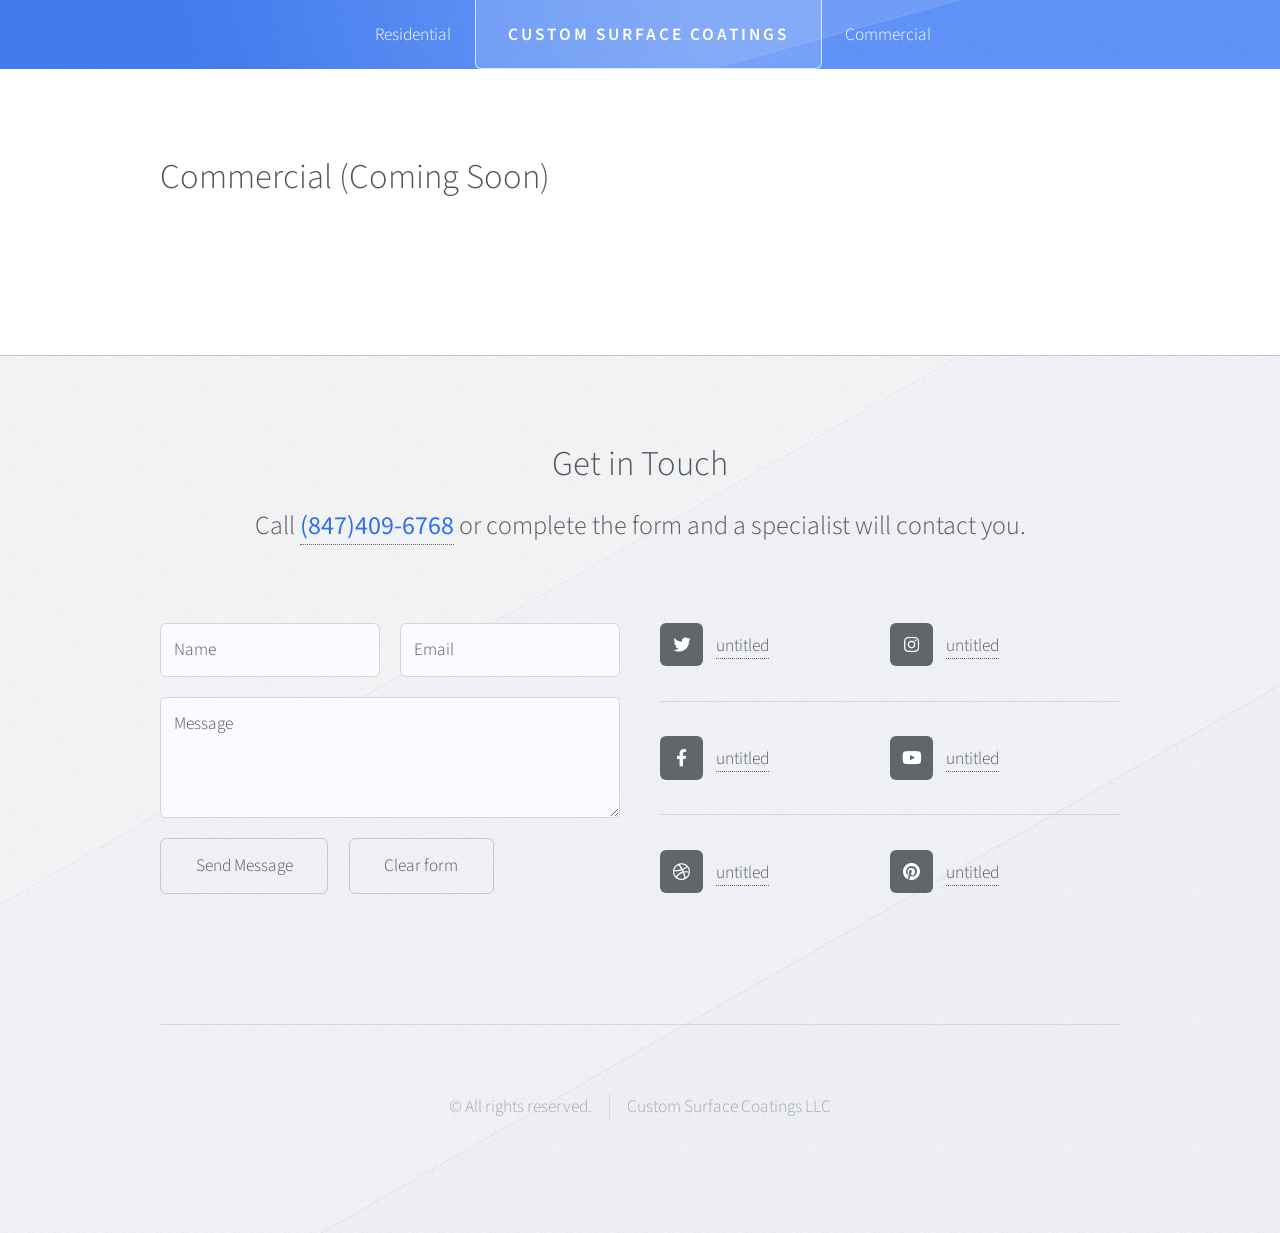
==== commit 1f278921: "heroupdates and footer changes" ====
--- a/commercial.html
+++ b/commercial.html
@@ -39,71 +39,9 @@
 						<!-- Content -->
 							<article id="content">
 								<header>
-									<h2>No Sidebar</h2>
-									<p>Lorem ipsum dolor sit amet consectetur et sed adipiscing elit
-									dolor neque semper.</p>
+									<h2>Commercial (Coming Soon)</h2>
 								</header>
-								<a href="#" class="image featured"><img src="images/pic06.jpg" alt="" /></a>
-								<p>Ut sed tortor luctus, gravida nibh eget, volutpat odio. Proin rhoncus, sapien
-								mollis luctus hendrerit, orci dui viverra metus, et cursus nulla mi sed elit. Vestibulum
-								condimentum, mauris a mattis vestibulum, urna mauris cursus lorem, eu fringilla lacus
-								ante non est. Nullam vitae feugiat libero, eu consequat sem. Proin tincidunt neque
-								eros. Duis faucibus blandit ligula, mollis commodo risus sodales at. Sed rutrum et
-								turpis vel blandit. Nullam ornare congue massa, at commodo nunc venenatis varius.
-								Praesent mollis nisi at vestibulum aliquet. Sed sagittis congue urna ac consectetur.</p>
-								<p>Mauris eleifend eleifend felis aliquet ornare. Vestibulum porta velit at elementum
-								gravida nibh eget, volutpat odio. Proin rhoncus, sapien
-								mollis luctus hendrerit, orci dui viverra metus, et cursus nulla mi sed elit. Vestibulum
-								condimentum, mauris a mattis vestibulum, urna mauris cursus lorem, eu fringilla lacus
-								ante non est. Nullam vitae feugiat libero, eu consequat sem. Proin tincidunt neque
-								eros. Duis faucibus blandit ligula, mollis commodo risus sodales at. Sed rutrum et
-								turpis vel blandit. Nullam ornare congue massa, at commodo nunc venenatis varius.
-								Praesent mollis nisi at vestibulum aliquet. Sed sagittis congue urna ac consectetur.</p>
-								<p>Vestibulum pellentesque posuere lorem non aliquam. Mauris eleifend eleifend
-								felis aliquet ornare. Vestibulum porta velit at elementum elementum.</p>
 							</article>
-
-						<div class="row features">
-							<section class="col-4 col-12-narrower feature">
-								<div class="image-wrapper first">
-									<a href="#" class="image featured"><img src="images/pic03.jpg" alt="" /></a>
-								</div>
-								<header>
-									<h3>Dolor sit consequat magna</h3>
-								</header>
-								<p>Lorem ipsum dolor sit amet consectetur et sed adipiscing elit. Curabitur
-								vel sem sit dolor neque semper magna lorem ipsum.</p>
-								<ul class="actions">
-									<li><a href="#" class="button">Elevate my awareness</a></li>
-								</ul>
-							</section>
-							<section class="col-4 col-12-narrower feature">
-								<div class="image-wrapper">
-									<a href="#" class="image featured"><img src="images/pic04.jpg" alt="" /></a>
-								</div>
-								<header>
-									<h3>Dolor sit consequat magna</h3>
-								</header>
-								<p>Lorem ipsum dolor sit amet consectetur et sed adipiscing elit. Curabitur
-								vel sem sit dolor neque semper magna lorem ipsum.</p>
-								<ul class="actions">
-									<li><a href="#" class="button">Elevate my awareness</a></li>
-								</ul>
-							</section>
-							<section class="col-4 col-12-narrower feature">
-								<div class="image-wrapper">
-									<a href="#" class="image featured"><img src="images/pic05.jpg" alt="" /></a>
-								</div>
-								<header>
-									<h3>Dolor sit consequat magna</h3>
-								</header>
-								<p>Lorem ipsum dolor sit amet consectetur et sed adipiscing elit. Curabitur
-								vel sem sit dolor neque semper magna lorem ipsum.</p>
-								<ul class="actions">
-									<li><a href="#" class="button">Elevate my awareness</a></li>
-								</ul>
-							</section>
-						</div>
 					</div>
 				</div>
 
@@ -111,9 +49,8 @@
 				<div id="footer-wrapper">
 					<div id="footer" class="container">
 						<header class="major">
-							<h2>Euismod aliquam vehicula lorem</h2>
-							<p>Lorem ipsum dolor sit amet consectetur et sed adipiscing elit. Curabitur vel sem sit<br />
-							dolor neque semper magna lorem ipsum feugiat veroeros lorem ipsum dolore.</p>
+							<h2>Get in Touch</h2>
+							<p>Call <a href="tel:+18474096768" class="phone-highlight">(847)409-6768</a> or complete the form and a specialist will contact you.</p>
 						</header>
 						<div class="row">
 							<section class="col-6 col-12-narrower">
@@ -155,7 +92,7 @@
 					</div>
 					<div id="copyright" class="container">
 						<ul class="menu">
-							<li>&copy; Untitled. All rights reserved.</li><li>Design: <a href="http://html5up.net">HTML5 UP</a></li>
+							<li>&copy; All rights reserved.</li><li> Custom Surface Coatings LLC</li>
 						</ul>
 					</div>
 				</div>
--- a/assets/css/main.css
+++ b/assets/css/main.css
@@ -220,7 +220,7 @@
 
 		header > p {
 			display: block;
-			color: #2e6ff2;
+			color: #52575c;
 			padding: 0.75em 0 1em 0;
 			font-size: 1.5em;
 			line-height: 1.5em;
@@ -228,6 +228,11 @@
 
 		header.major {
 			text-align: center;
+		}
+
+		.phone-highlight {
+		    font-weight: bolder;
+   			 color: #2e6ff2;
 		}
 
 /* Container */
@@ -2109,7 +2114,7 @@
 	.homepage #header-wrapper {
 		padding: 8em 0 4em 0;
 		min-height: 520px;
-		background-image: linear-gradient(to right, rgba(20, 40, 80, 0.75) 0%, rgba(46, 111, 242, 0.55) 100%), url("../../images/hero.jpg");
+		background-image: linear-gradient(to right, rgba(39, 86, 180, 0.75) 0%, rgba(46, 111, 242, 0.55) 100%), url("../../images/hero.jpg");
 		background-size: cover;
 		background-position: center center;
 		background-repeat: no-repeat;
@@ -2311,6 +2316,7 @@
 			margin: 0 0 2em 0;
 			display: flex;
 			flex-wrap: wrap;
+			justify-content: center;
 			gap: 0.75em;
 		}
 
@@ -2336,12 +2342,23 @@
 			}
 
 				#hero .hero-links a:hover {
-					background-color: rgba(255, 255, 255, 0.15);
+					background-color: rgba(255, 255, 255, 0.322);
 					border-color: #fff;
 				}
 
 				#hero .hero-links a span {
 					margin-left: 0.15em;
+				}
+			
+				#hero .hero-links a.primary {
+    				background-color: #fff;
+    				color: #52575c;
+    				border-color: #fff;
+				}
+
+				#hero .hero-links a.primary:hover {
+    			background-color: rgba(255, 255, 255, 0.85);
+    			border-color: #fff;
 				}
 
 		#hero .hero-promo {
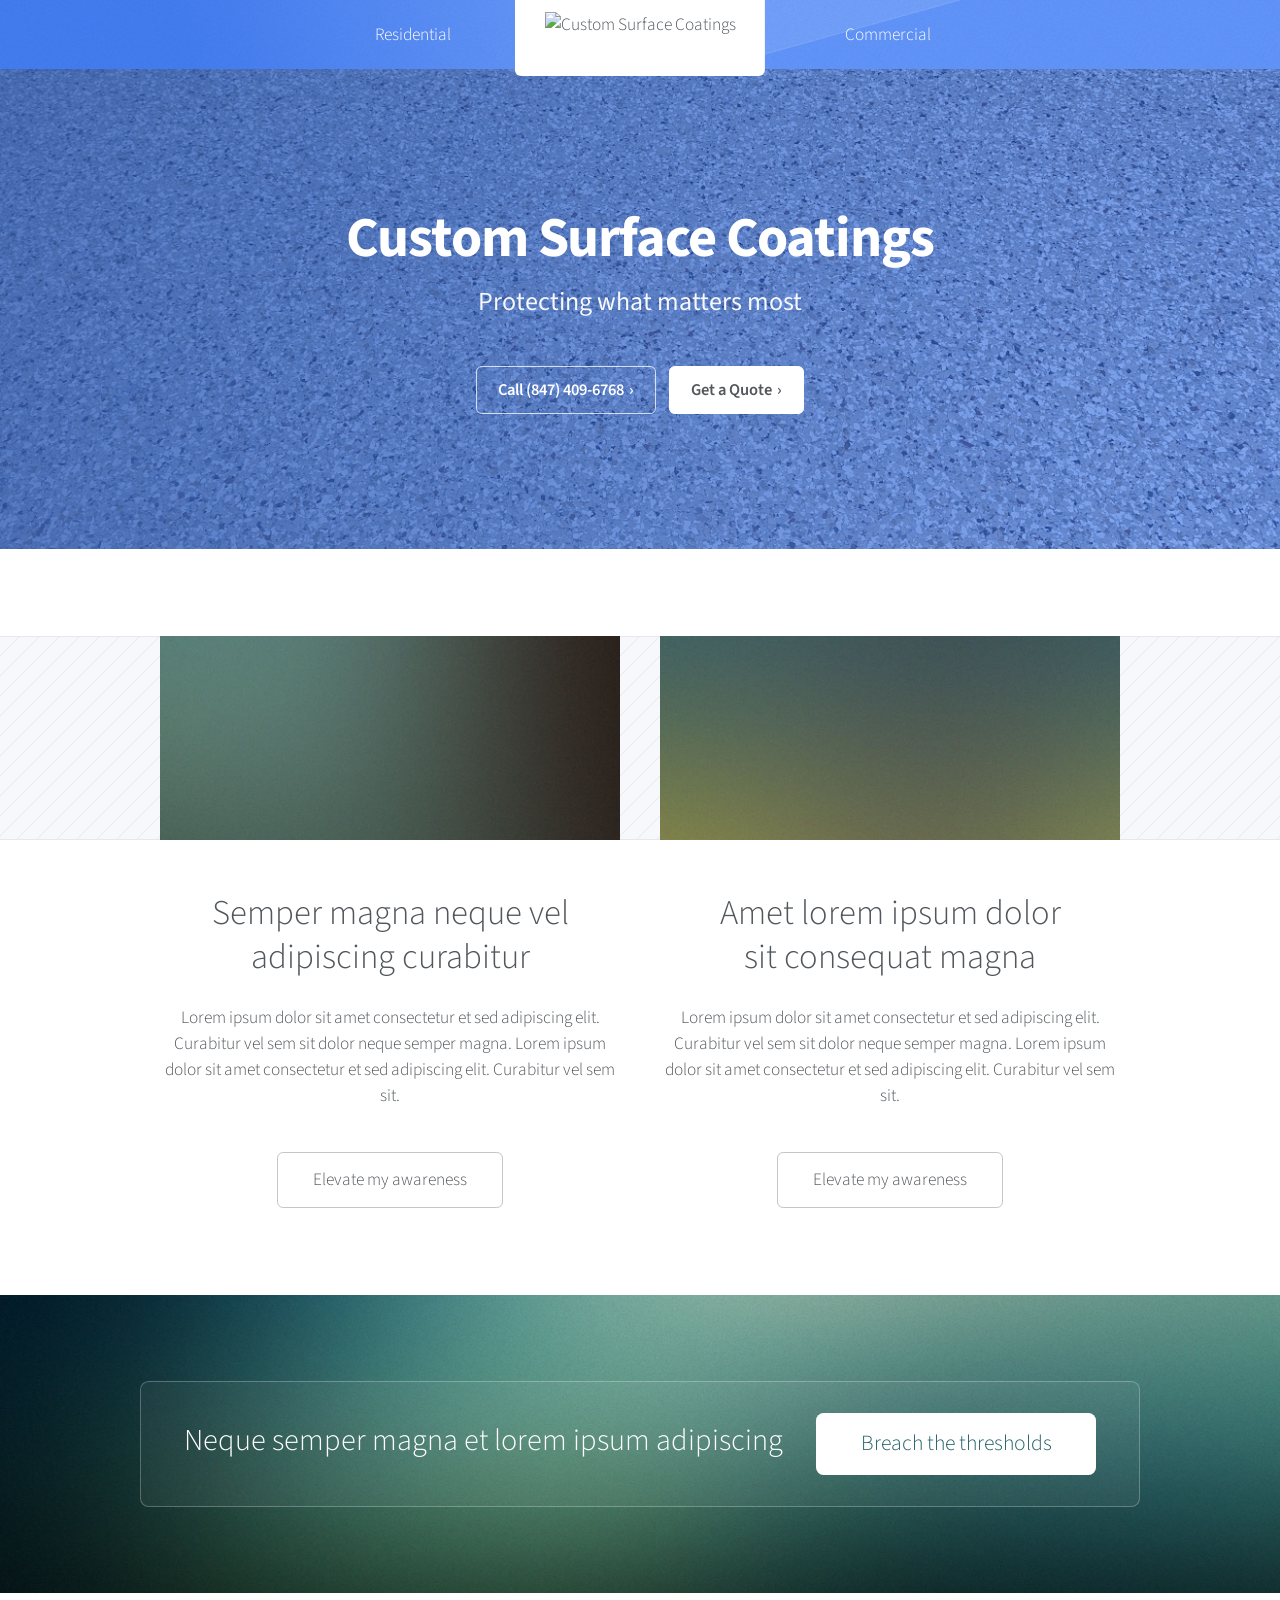
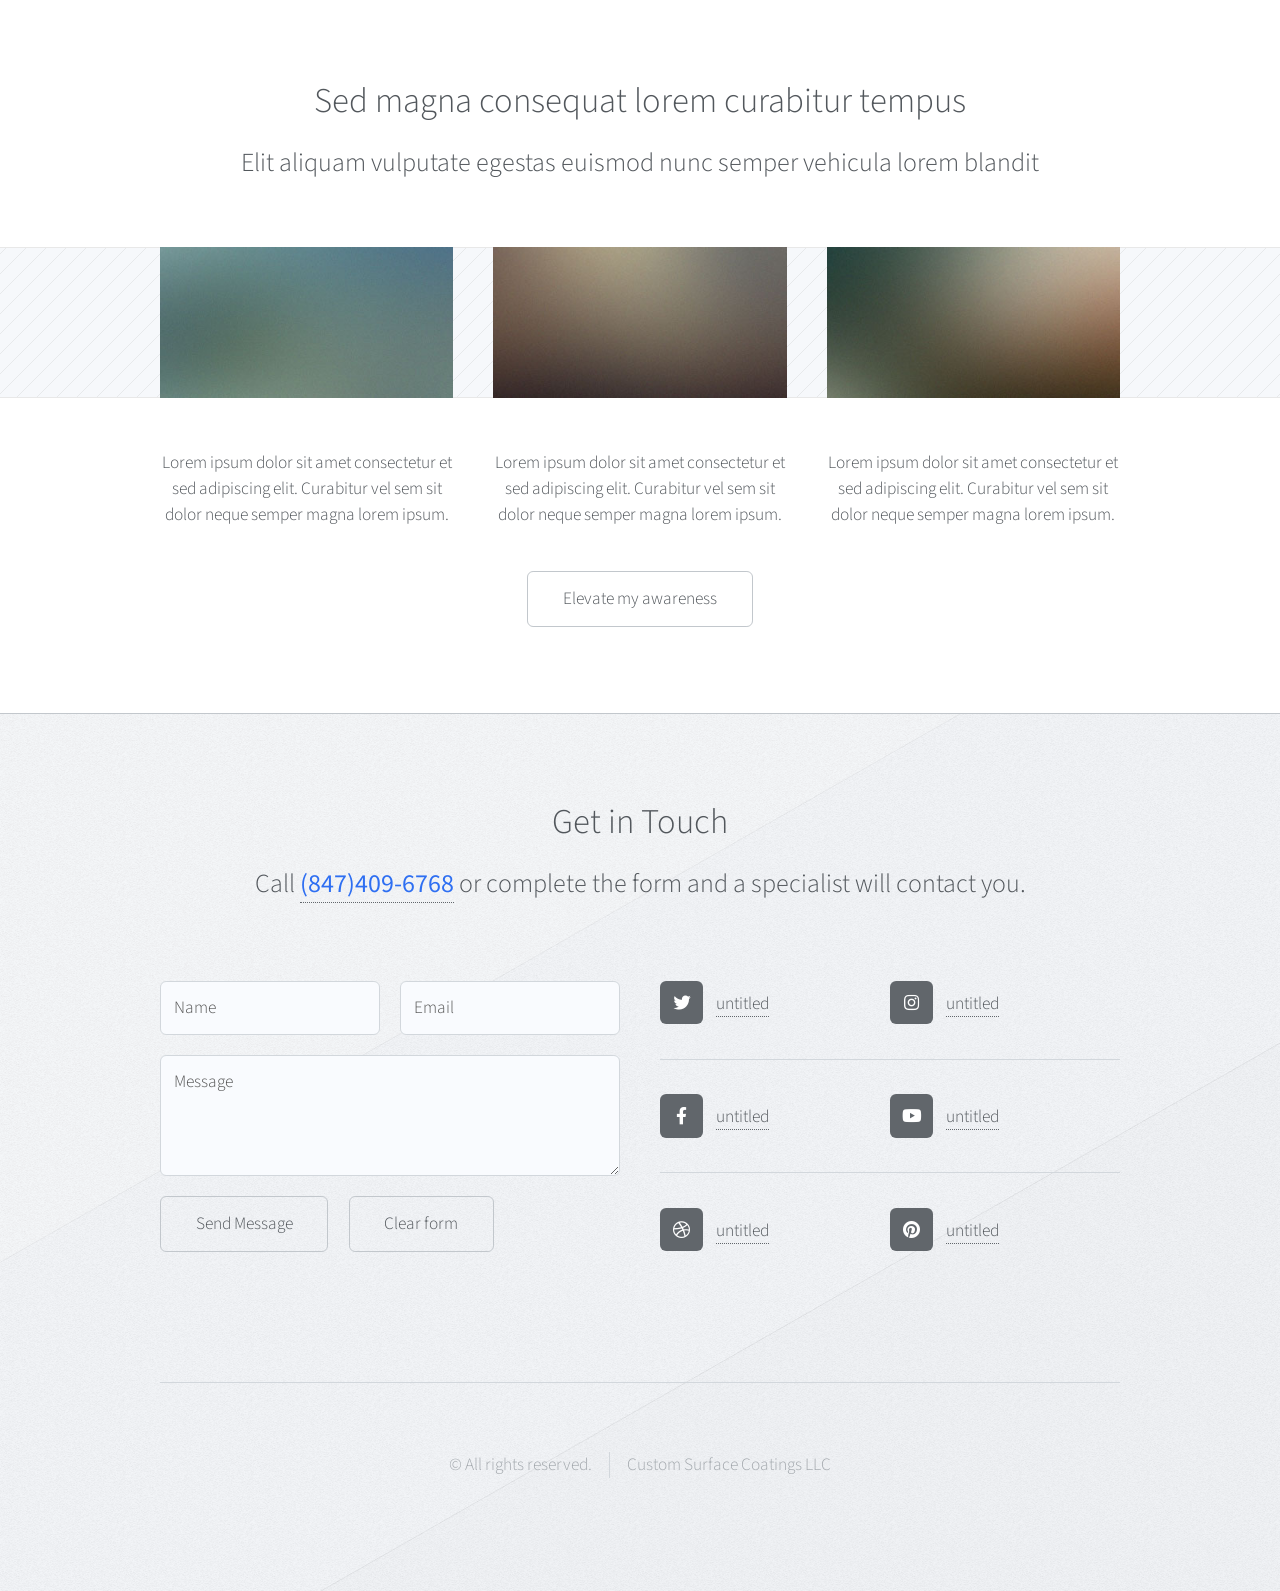
==== commit 53d2d9a6: "Hero split from navigation bar" ====
--- a/commercial.html
+++ b/commercial.html
@@ -6,12 +6,12 @@
 -->
 <html>
 	<head>
-		<title>Telephasic by HTML5 UP</title>
+		<title> Custom Surface Coatings</title>
 		<meta charset="utf-8" />
 		<meta name="viewport" content="width=device-width, initial-scale=1, user-scalable=no" />
 		<link rel="stylesheet" href="assets/css/main.css" />
 	</head>
-	<body class="no-sidebar is-preload">
+	<body class="homepage is-preload">
 		<div id="page-wrapper">
 
 			<!-- Header -->
@@ -19,7 +19,7 @@
 					<div id="header" class="container">
 
 						<!-- Logo -->
-							<h1 id="logo"><a href="index.html">Custom Surface Coatings</a></h1>
+							<h1 id="logo"><a href="index.html"><img src="images/logo.pm" alt="Custom Surface Coatings" /></a></h1>
 
 						<!-- Nav -->
 							<nav id="nav">
@@ -32,17 +32,100 @@
 					</div>
 				</div>
 
-			<!-- Main -->
+			<!-- Hero -->
+				<div id="hero-wrapper">
+					<section id="hero" class="container">
+						<div class="hero-content">
+							<h1>Custom Surface Coatings</h1>
+							<p class="hero-tagline">Protecting what matters most</p>
+						</div>
+						<ul class="hero-links">
+							<li><a href="tel:8474096768">Call (847) 409-6768 <span aria-hidden="true">&rsaquo;</span></a></li>
+							<li><a href="#footer-wrapper" class="primary">Get a Quote <span aria-hidden="true">&rsaquo;</span></a></li>
+						</ul>
+					</section>
+				</div>
+
+			<!-- Features 1 -->
 				<div class="wrapper">
-					<div class="container" id="main">
+					<div class="container">
+						<div class="row">
+							<section class="col-6 col-12-narrower feature">
+								<div class="image-wrapper first">
+									<a href="#" class="image featured first"><img src="images/pic01.jpg" alt="" /></a>
+								</div>
+								<header>
+									<h2>Semper magna neque vel<br />
+									adipiscing curabitur</h2>
+								</header>
+								<p>Lorem ipsum dolor sit amet consectetur et sed adipiscing elit. Curabitur vel
+								sem sit dolor neque semper magna. Lorem ipsum dolor sit amet consectetur et sed
+								adipiscing elit. Curabitur vel sem sit.</p>
+								<ul class="actions">
+									<li><a href="#" class="button">Elevate my awareness</a></li>
+								</ul>
+							</section>
+							<section class="col-6 col-12-narrower feature">
+								<div class="image-wrapper">
+									<a href="#" class="image featured"><img src="images/pic02.jpg" alt="" /></a>
+								</div>
+								<header>
+									<h2>Amet lorem ipsum dolor<br />
+									sit consequat magna</h2>
+								</header>
+								<p>Lorem ipsum dolor sit amet consectetur et sed adipiscing elit. Curabitur vel
+								sem sit dolor neque semper magna. Lorem ipsum dolor sit amet consectetur et sed
+								adipiscing elit. Curabitur vel sem sit.</p>
+								<ul class="actions">
+									<li><a href="#" class="button">Elevate my awareness</a></li>
+								</ul>
+							</section>
+						</div>
+					</div>
+				</div>
 
-						<!-- Content -->
-							<article id="content">
-								<header>
-									<h2>Commercial (Coming Soon)</h2>
-								</header>
-							</article>
-					</div>
+			<!-- Promo -->
+				<div id="promo-wrapper">
+					<section id="promo">
+						<h2>Neque semper magna et lorem ipsum adipiscing</h2>
+						<a href="#" class="button">Breach the thresholds</a>
+					</section>
+				</div>
+
+			<!-- Features 2 -->
+				<div class="wrapper">
+					<section class="container">
+						<header class="major">
+							<h2>Sed magna consequat lorem curabitur tempus</h2>
+							<p>Elit aliquam vulputate egestas euismod nunc semper vehicula lorem blandit</p>
+						</header>
+						<div class="row features">
+							<section class="col-4 col-12-narrower feature">
+								<div class="image-wrapper first">
+									<a href="#" class="image featured"><img src="images/pic03.jpg" alt="" /></a>
+								</div>
+								<p>Lorem ipsum dolor sit amet consectetur et sed adipiscing elit. Curabitur
+								vel sem sit dolor neque semper magna lorem ipsum.</p>
+							</section>
+							<section class="col-4 col-12-narrower feature">
+								<div class="image-wrapper">
+									<a href="#" class="image featured"><img src="images/pic04.jpg" alt="" /></a>
+								</div>
+								<p>Lorem ipsum dolor sit amet consectetur et sed adipiscing elit. Curabitur
+								vel sem sit dolor neque semper magna lorem ipsum.</p>
+							</section>
+							<section class="col-4 col-12-narrower feature">
+								<div class="image-wrapper">
+									<a href="#" class="image featured"><img src="images/pic05.jpg" alt="" /></a>
+								</div>
+								<p>Lorem ipsum dolor sit amet consectetur et sed adipiscing elit. Curabitur
+								vel sem sit dolor neque semper magna lorem ipsum.</p>
+							</section>
+						</div>
+						<ul class="actions major">
+							<li><a href="#" class="button">Elevate my awareness</a></li>
+						</ul>
+					</section>
 				</div>
 
 			<!-- Footer -->
--- a/assets/css/main.css
+++ b/assets/css/main.css
@@ -2111,7 +2111,8 @@
 		background-repeat: repeat, no-repeat, no-repeat;
 	}
 
-	.homepage #header-wrapper {
+	#hero-wrapper {
+		position: relative;
 		padding: 8em 0 4em 0;
 		min-height: 520px;
 		background-image: linear-gradient(to right, rgba(39, 86, 180, 0.75) 0%, rgba(46, 111, 242, 0.55) 100%), url("../../images/hero.jpg");
@@ -2146,28 +2147,29 @@
 		z-index: 1;
 		top: 0;
 		left: 50%;
-		width: 20em;
-		margin-left: -9.5em;
+		transform: translateX(-50%);
+		width: auto;
 	}
 
 		#logo a {
-			display: block;
-			width: 100%;
-			height: 4em;
-			line-height: 4em;
-			background: rgba(255, 255, 255, 0.15);
+			display: flex;
+			align-items: center;
+			justify-content: center;
+			height: 6.6em;
+			padding: 0 1.65em;
+			background: #fff;
 			border: solid 1px;
 			border-color: #fff;
 			border-color: rgba(255, 255, 255, 0.75);
 			border-top: 0;
 			border-radius: 0 0 0.35em 0.35em;
-			color: #fff;
-			display: inline-block;
-			font-weight: 600;
-			letter-spacing: 3px;
-			text-align: center;
-			text-transform: uppercase;
-		}
+		}
+
+			#logo a img {
+				display: block;
+				height: 3em;
+				width: auto;
+			}
 
 	#nav {
 		text-align: center;
@@ -2508,7 +2510,11 @@
 				padding: 2em 0 2em 0;
 			}
 
-			.homepage #header-wrapper {
+			#logo a {
+				height: 4.4em;
+			}
+
+			#hero-wrapper {
 				padding: 6em 0 3em 0;
 				min-height: 480px;
 			}
@@ -2554,7 +2560,7 @@
 				padding: 5em 0 1em 0;
 			}
 
-			.homepage #header-wrapper {
+			#hero-wrapper {
 				padding: 5em 0 3em 0;
 				min-height: 440px;
 			}
@@ -2796,7 +2802,7 @@
 				text-align: center;
 			}
 
-			.homepage #header-wrapper {
+			#hero-wrapper {
 				padding: 3em 20px 3em 20px;
 				min-height: auto;
 			}
@@ -2813,14 +2819,19 @@
 
 			#logo {
 				position: relative;
+				transform: none;
 			}
 
 				#logo a {
+					height: auto;
+					padding: 0.65em 1.5em;
 					border: solid 1px rgba(255, 255, 255, 0.75);
 					border-radius: 0.35em;
-					height: 3em;
-					line-height: 3em;
-				}
+				}
+
+					#logo a img {
+						height: 2.5em;
+					}
 
 		/* Nav */
 
@@ -3144,6 +3155,8 @@
 				top: 0;
 				margin: 0;
 				width: 100%;
+				transform: none;
+				text-align: center;
 			}
 
 		/* Hero */
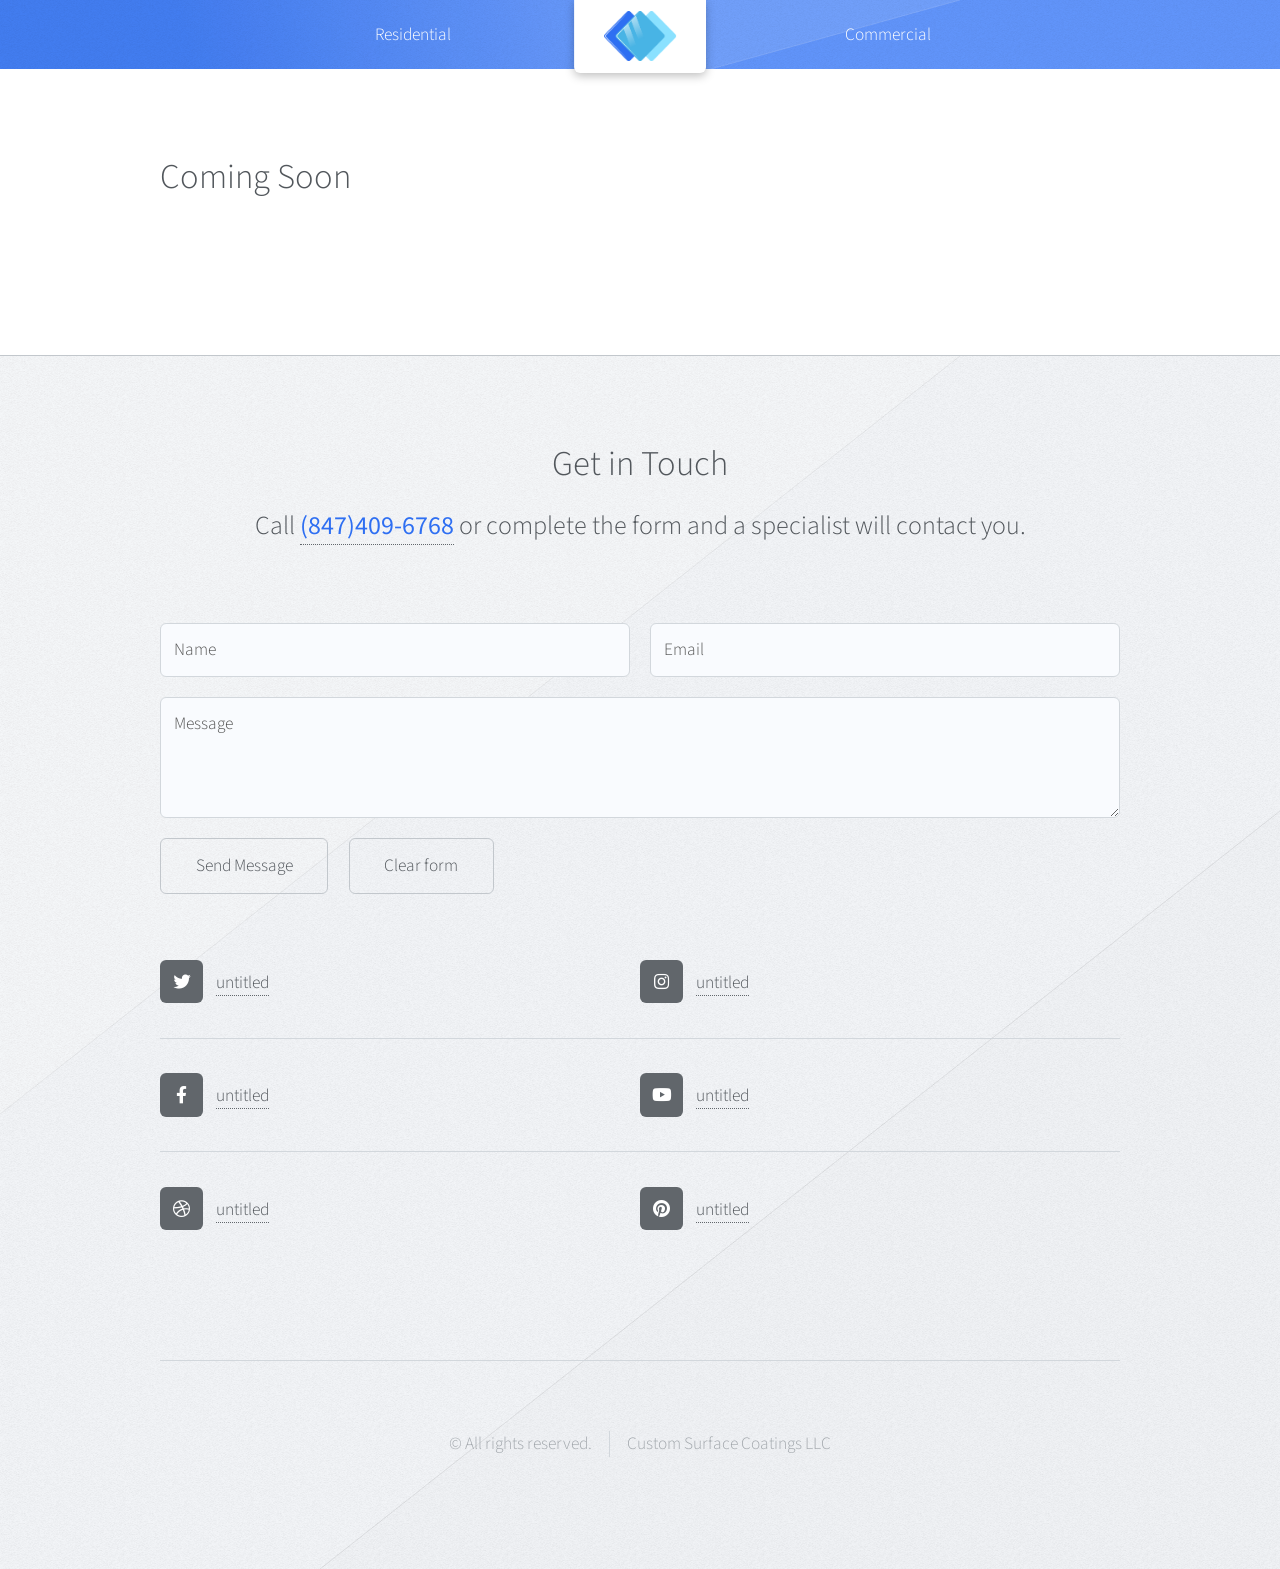
==== commit 0ba67637: "Updated Navigation and Footer" ====
--- a/commercial.html
+++ b/commercial.html
@@ -6,12 +6,12 @@
 -->
 <html>
 	<head>
-		<title> Custom Surface Coatings</title>
+		<title>Telephasic by HTML5 UP</title>
 		<meta charset="utf-8" />
 		<meta name="viewport" content="width=device-width, initial-scale=1, user-scalable=no" />
 		<link rel="stylesheet" href="assets/css/main.css" />
 	</head>
-	<body class="homepage is-preload">
+	<body class="no-sidebar is-preload">
 		<div id="page-wrapper">
 
 			<!-- Header -->
@@ -19,7 +19,7 @@
 					<div id="header" class="container">
 
 						<!-- Logo -->
-							<h1 id="logo"><a href="index.html"><img src="images/logo.pm" alt="Custom Surface Coatings" /></a></h1>
+							<h1 id="logo"><a href="index.html"><img src="images/logo.png" alt="Custom Surface Coatings" /></a></h1>
 
 						<!-- Nav -->
 							<nav id="nav">
@@ -32,100 +32,17 @@
 					</div>
 				</div>
 
-			<!-- Hero -->
-				<div id="hero-wrapper">
-					<section id="hero" class="container">
-						<div class="hero-content">
-							<h1>Custom Surface Coatings</h1>
-							<p class="hero-tagline">Protecting what matters most</p>
-						</div>
-						<ul class="hero-links">
-							<li><a href="tel:8474096768">Call (847) 409-6768 <span aria-hidden="true">&rsaquo;</span></a></li>
-							<li><a href="#footer-wrapper" class="primary">Get a Quote <span aria-hidden="true">&rsaquo;</span></a></li>
-						</ul>
-					</section>
-				</div>
+			<!-- Main -->
+				<div class="wrapper">
+					<div class="container" id="main">
 
-			<!-- Features 1 -->
-				<div class="wrapper">
-					<div class="container">
-						<div class="row">
-							<section class="col-6 col-12-narrower feature">
-								<div class="image-wrapper first">
-									<a href="#" class="image featured first"><img src="images/pic01.jpg" alt="" /></a>
-								</div>
+						<!-- Content -->
+							<article id="content">
 								<header>
-									<h2>Semper magna neque vel<br />
-									adipiscing curabitur</h2>
+									<h2>Coming Soon</h2>
 								</header>
-								<p>Lorem ipsum dolor sit amet consectetur et sed adipiscing elit. Curabitur vel
-								sem sit dolor neque semper magna. Lorem ipsum dolor sit amet consectetur et sed
-								adipiscing elit. Curabitur vel sem sit.</p>
-								<ul class="actions">
-									<li><a href="#" class="button">Elevate my awareness</a></li>
-								</ul>
-							</section>
-							<section class="col-6 col-12-narrower feature">
-								<div class="image-wrapper">
-									<a href="#" class="image featured"><img src="images/pic02.jpg" alt="" /></a>
-								</div>
-								<header>
-									<h2>Amet lorem ipsum dolor<br />
-									sit consequat magna</h2>
-								</header>
-								<p>Lorem ipsum dolor sit amet consectetur et sed adipiscing elit. Curabitur vel
-								sem sit dolor neque semper magna. Lorem ipsum dolor sit amet consectetur et sed
-								adipiscing elit. Curabitur vel sem sit.</p>
-								<ul class="actions">
-									<li><a href="#" class="button">Elevate my awareness</a></li>
-								</ul>
-							</section>
-						</div>
+							</article>
 					</div>
-				</div>
-
-			<!-- Promo -->
-				<div id="promo-wrapper">
-					<section id="promo">
-						<h2>Neque semper magna et lorem ipsum adipiscing</h2>
-						<a href="#" class="button">Breach the thresholds</a>
-					</section>
-				</div>
-
-			<!-- Features 2 -->
-				<div class="wrapper">
-					<section class="container">
-						<header class="major">
-							<h2>Sed magna consequat lorem curabitur tempus</h2>
-							<p>Elit aliquam vulputate egestas euismod nunc semper vehicula lorem blandit</p>
-						</header>
-						<div class="row features">
-							<section class="col-4 col-12-narrower feature">
-								<div class="image-wrapper first">
-									<a href="#" class="image featured"><img src="images/pic03.jpg" alt="" /></a>
-								</div>
-								<p>Lorem ipsum dolor sit amet consectetur et sed adipiscing elit. Curabitur
-								vel sem sit dolor neque semper magna lorem ipsum.</p>
-							</section>
-							<section class="col-4 col-12-narrower feature">
-								<div class="image-wrapper">
-									<a href="#" class="image featured"><img src="images/pic04.jpg" alt="" /></a>
-								</div>
-								<p>Lorem ipsum dolor sit amet consectetur et sed adipiscing elit. Curabitur
-								vel sem sit dolor neque semper magna lorem ipsum.</p>
-							</section>
-							<section class="col-4 col-12-narrower feature">
-								<div class="image-wrapper">
-									<a href="#" class="image featured"><img src="images/pic05.jpg" alt="" /></a>
-								</div>
-								<p>Lorem ipsum dolor sit amet consectetur et sed adipiscing elit. Curabitur
-								vel sem sit dolor neque semper magna lorem ipsum.</p>
-							</section>
-						</div>
-						<ul class="actions major">
-							<li><a href="#" class="button">Elevate my awareness</a></li>
-						</ul>
-					</section>
 				</div>
 
 			<!-- Footer -->
@@ -136,7 +53,7 @@
 							<p>Call <a href="tel:+18474096768" class="phone-highlight">(847)409-6768</a> or complete the form and a specialist will contact you.</p>
 						</header>
 						<div class="row">
-							<section class="col-6 col-12-narrower">
+							<section class="col-12">
 								<form method="post" action="#">
 									<div class="row gtr-50">
 										<div class="col-6 col-12-mobile">
@@ -157,7 +74,7 @@
 									</div>
 								</form>
 							</section>
-							<section class="col-6 col-12-narrower">
+							<section class="col-12">
 								<div class="row gtr-0">
 									<ul class="divided icons col-6 col-12-mobile">
 										<li class="icon brands fa-twitter"><a href="#"><span class="extra">twitter.com/</span>untitled</a></li>
--- a/assets/css/main.css
+++ b/assets/css/main.css
@@ -2099,7 +2099,7 @@
 
 	#header-wrapper {
 		position: relative;
-		padding: 4em 0 2em 0;
+		padding: 2em 0 2em 0;
 		background-image: url("images/header.svg");
 		background-image: url("images/overlay.png"), url("images/header.svg"), -moz-linear-gradient(75deg, #2e6ff2 15%, #6296fd 55%);
 		background-image: url("images/overlay.png"), url("images/header.svg"), -webkit-linear-gradient(75deg, #2e6ff2 15%, #6296fd 55%);
@@ -2155,7 +2155,7 @@
 			display: flex;
 			align-items: center;
 			justify-content: center;
-			height: 6.6em;
+			height: 4.2em;
 			padding: 0 1.65em;
 			background: #fff;
 			border: solid 1px;
@@ -2163,11 +2163,12 @@
 			border-color: rgba(255, 255, 255, 0.75);
 			border-top: 0;
 			border-radius: 0 0 0.35em 0.35em;
+			box-shadow: 0 3px 10px rgba(0, 0, 0, 0.25);
 		}
 
 			#logo a img {
 				display: block;
-				height: 3em;
+				height: 2.875em;
 				width: auto;
 			}
 
@@ -2510,10 +2511,6 @@
 				padding: 2em 0 2em 0;
 			}
 
-			#logo a {
-				height: 4.4em;
-			}
-
 			#hero-wrapper {
 				padding: 6em 0 3em 0;
 				min-height: 480px;
@@ -2575,12 +2572,23 @@
 
 		/* Header */
 
+			#logo a {
+				height: 6.3em;
+			}
+
 			#nav {
 				position: relative;
 				margin: 0.5em 0 0 0;
 				line-height: 2.25em;
 				height: 2.25em;
 			}
+
+				#nav > ul {
+					display: flex;
+					justify-content: center;
+					align-items: center;
+					gap: 13em;
+				}
 
 				#nav > ul > li {
 					margin-left: 0;
@@ -2819,7 +2827,12 @@
 
 			#logo {
 				position: relative;
+				left: 0;
+				top: 0;
+				width: 100%;
+				margin: 0;
 				transform: none;
+				text-align: center;
 			}
 
 				#logo a {
